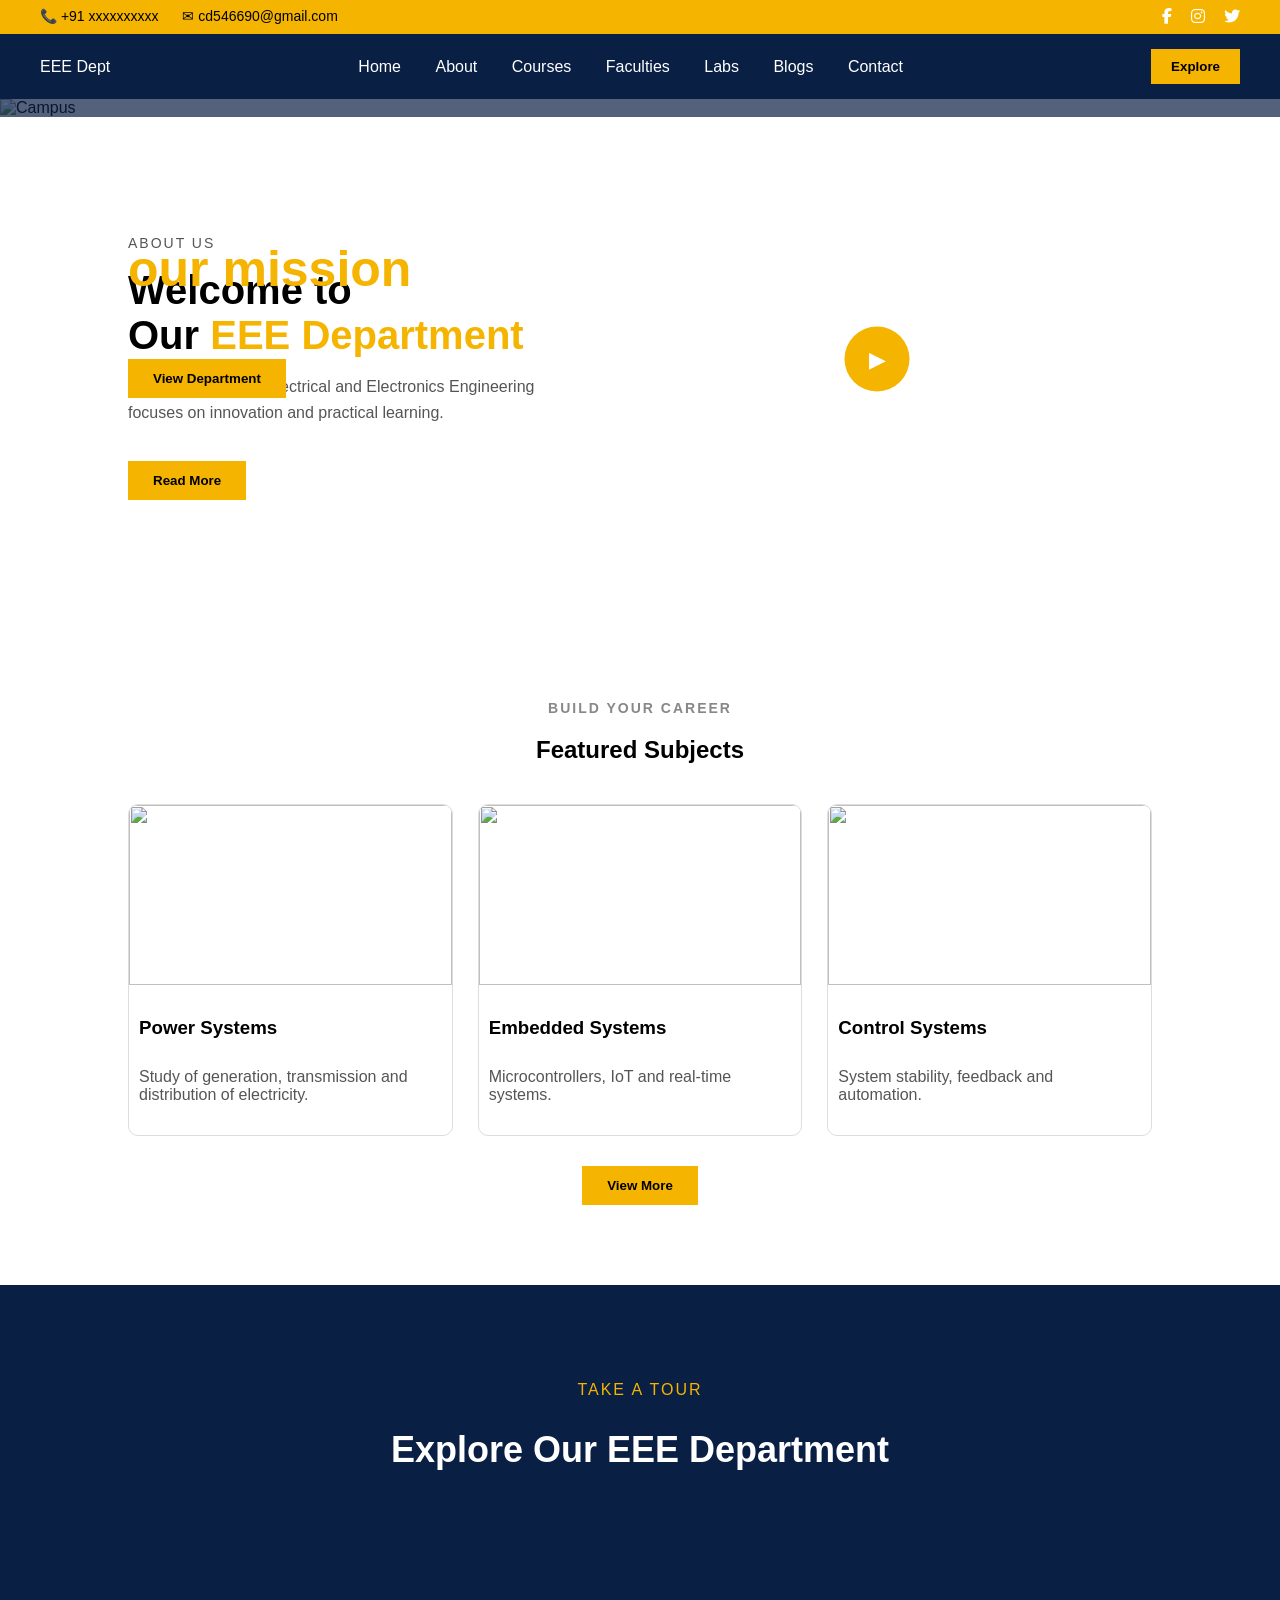
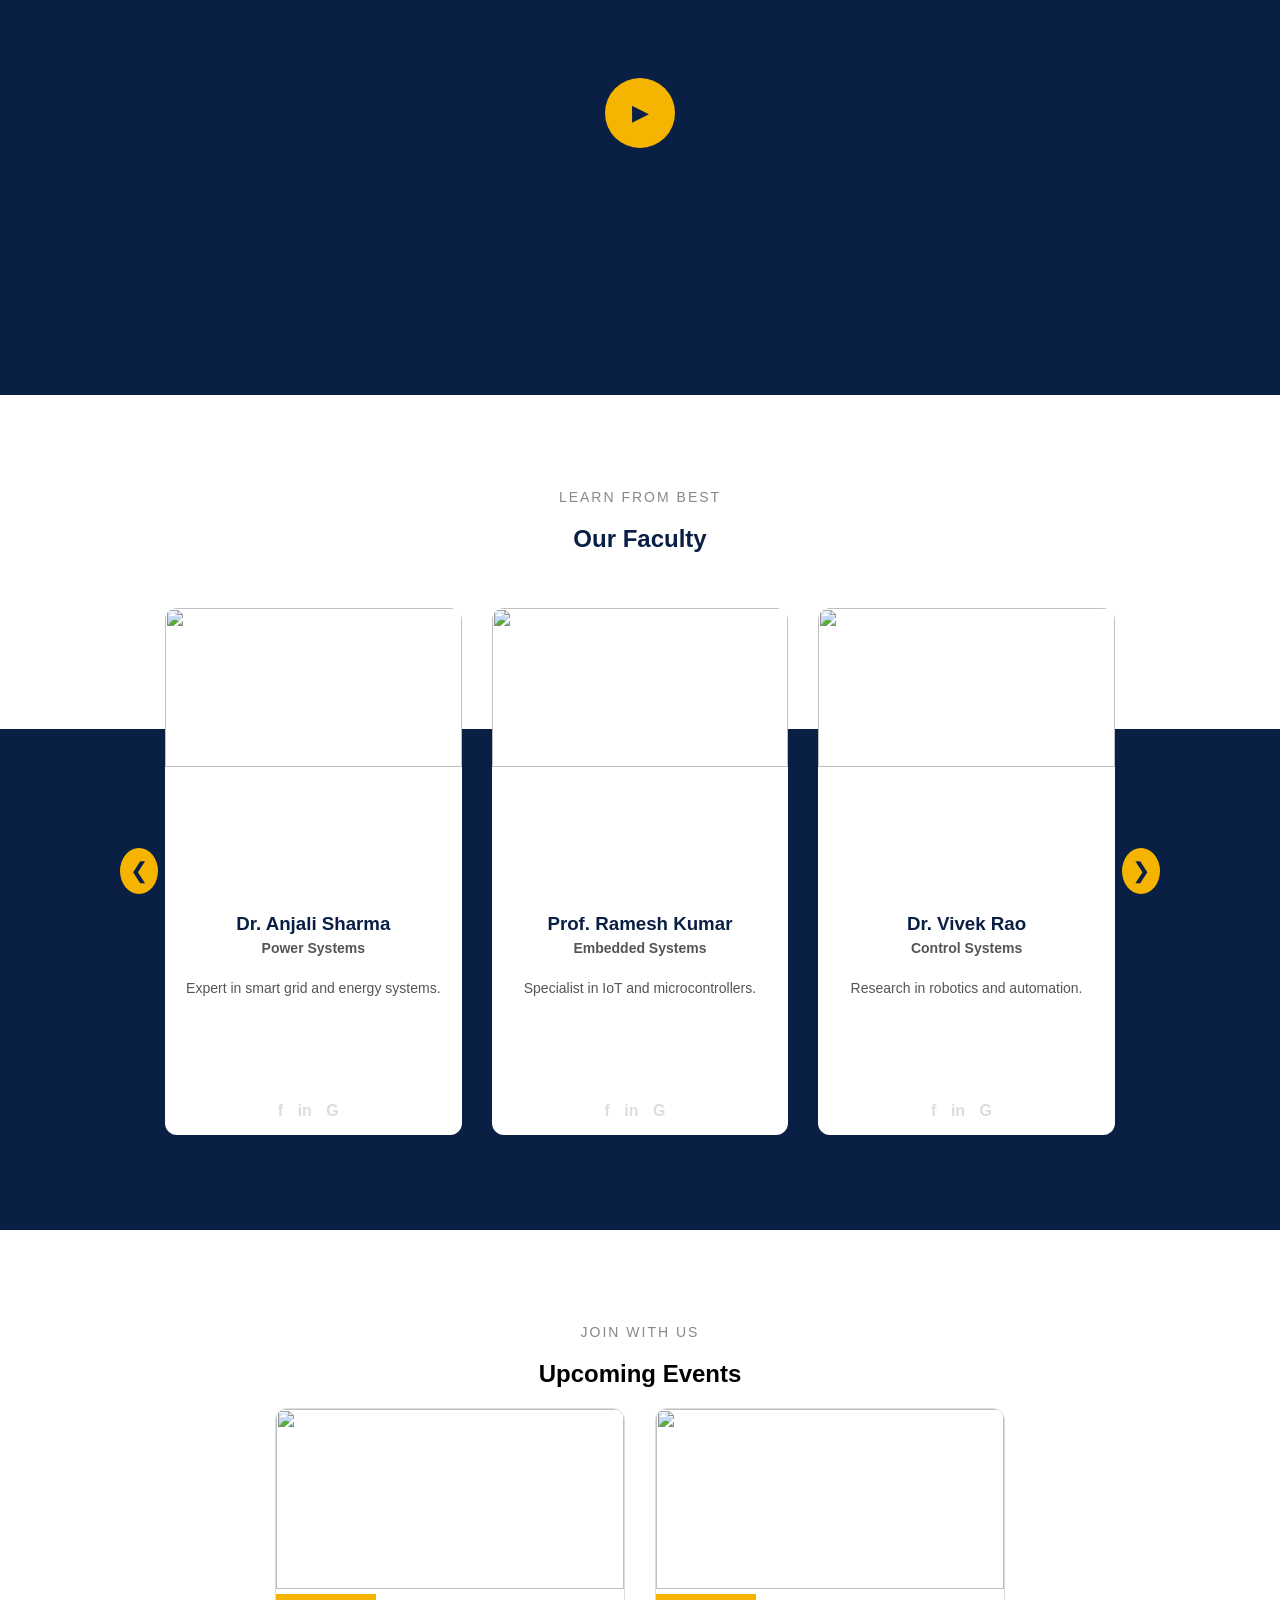
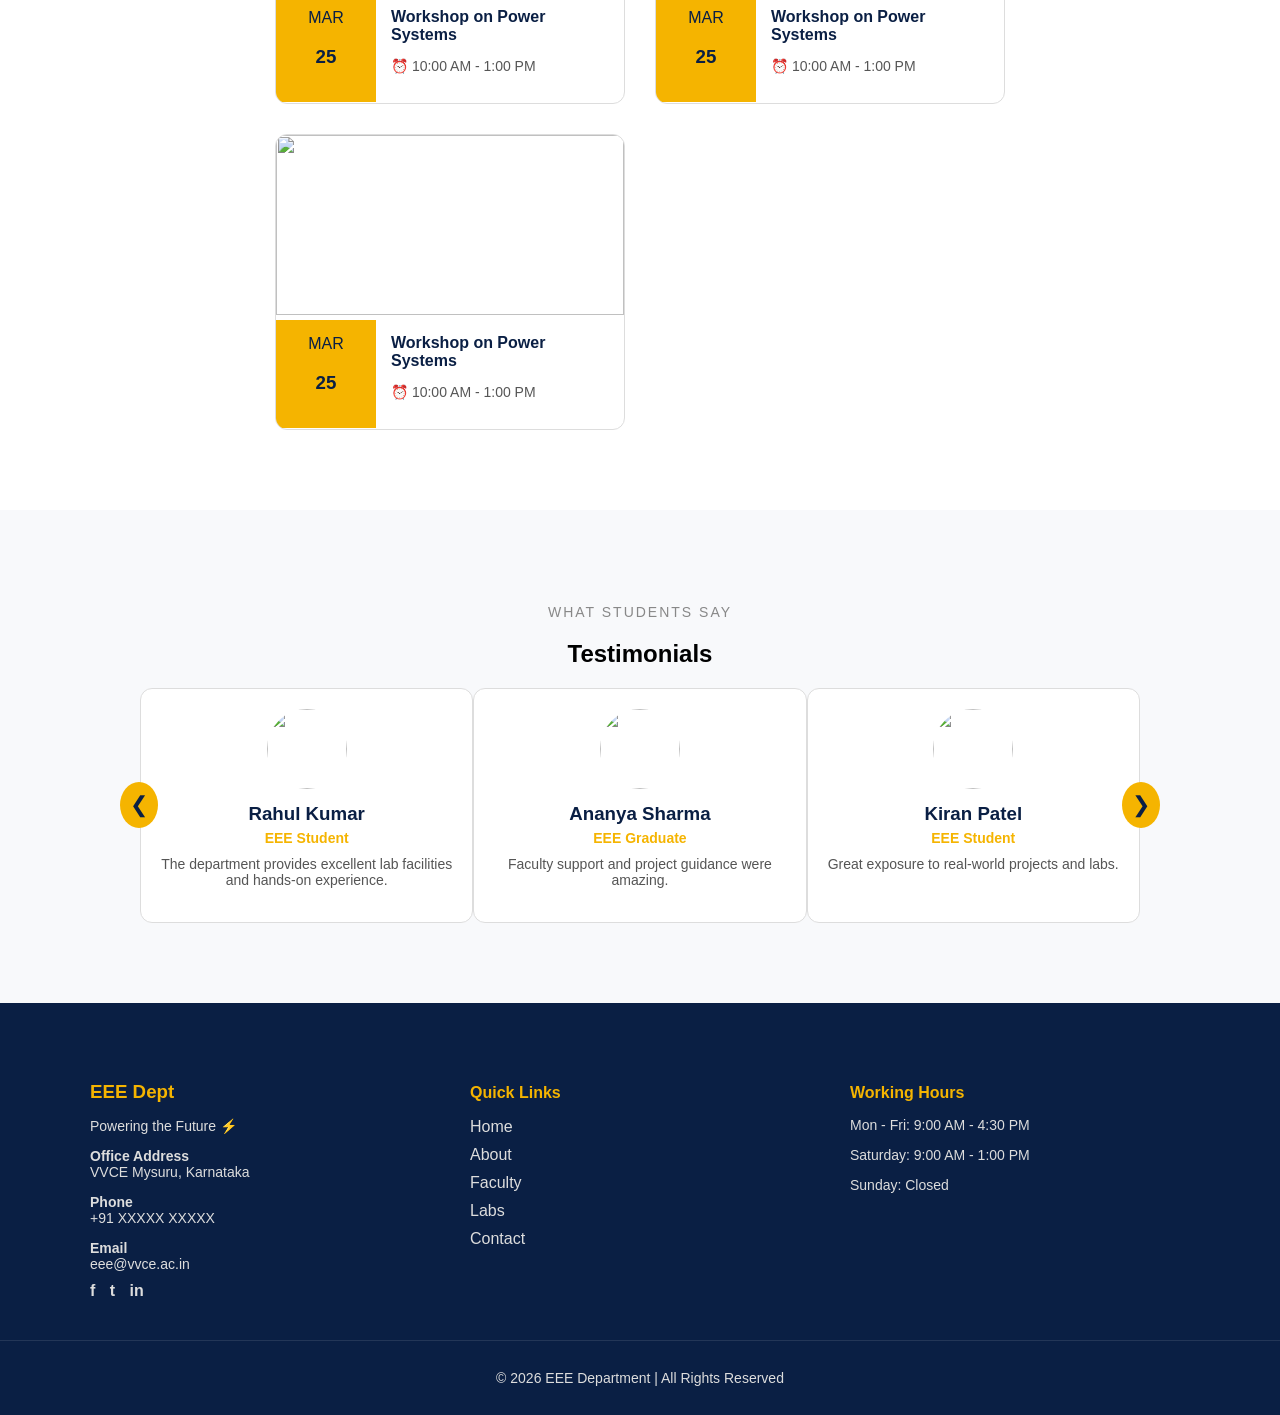
==== index.html @ 9b0e8161 "Add files via upload" ====
<!DOCTYPE html>
<html lang="en">
<head>
    <link rel="stylesheet" href="https://cdnjs.cloudflare.com/ajax/libs/font-awesome/6.5.0/css/all.min.css">
    <meta charset="UTF-8">
    <title>EEE Department</title>
    <link rel="stylesheet" href="style.css">
</head>
<body>
<!-- Top Bar -->
<div class="top-bar">

    <div class="top-left">
        <span>📞 +91 xxxxxxxxxx</span>
        <span>
    ✉ <a href="mailto:cd546690@gmail.com">cd546690@gmail.com</a>
</span>
    </div>

    <div class="top-right">
    <a href="https://facebook.com"><i class="fab fa-facebook-f"></i></a>
    <a href="https://instagram.com"><i class="fab fa-instagram"></i></a>
    <a href="https://X.com"><i class="fab fa-twitter"></i></a>
</div>

</div>
<!-- Navbar -->
<header class="navbar">
    <div class="logo">EEE Dept</div>
<nav>
    <a href="index.html">Home</a>
    <a href="about.html">About</a>
    <a href="courses.html">Courses</a>
    <a href="faculty.html">Faculties</a>
    <a href="labs.html">Labs</a>
    <a href="blogs.html">Blogs</a>
    <a href="contact.html">Contact</a>
</nav>
    <button class="btn">Explore</button>
</header>


<!-- Hero Section -->
<section class="hero">
    <!--<img src="https://images.unsplash.com/photo-1523580494863-6f3031224c94" alt="Campus">-->
    <img src="images/PH.png" alt="Campus">

    <div class="overlay"></div>

    <div class="hero-content">
        <p class="tag">ADMISSION 2026</p>
        <h1>Your bright future is <br><span>our mission</span></h1>
        <button class="cta">View Department</button>
    </div>
</section>

<section class="about-section">

    <!-- LEFT -->
    <div class="about-text">
        <p class="about-tag">ABOUT US</p>

        <h2>
            Welcome to <br>
            Our <span>EEE Department</span>
        </h2>

        <p id="shortText">
            The Department of Electrical and Electronics Engineering focuses on
            innovation and practical learning.
        </p>

        <p id="moreText" style="display: none;">
            We provide hands-on experience in power systems, embedded systems,
            IoT, and automation.
        </p>

        <button class="about-btn" onclick="toggleText()" id="readBtn">
            Read More
        </button>
    </div>

    <!-- RIGHT -->
    <div class="about-video">

    <video id="aboutVideo" width="400">
        <source src="videos/vid.mp4" type="video/mp4">
    </video>

    <div class="play-btn" onclick="playVideo()">▶</div>

</div>

</section>
<section class="courses">

    <h4 class="section-tag">BUILD YOUR CAREER</h4>
    <h2>Featured Subjects</h2>

    <div class="course-container" id="courseContainer">

        <!-- CARD 1 -->
        <div class="course-card">
            <img src="images/PH.png">
            <h3>Power Systems</h3>
            <p>Study of generation, transmission and distribution of electricity.</p>
        </div>

        <!-- CARD 2 -->
        <div class="course-card">
            <img src="images/PH.png">
            <h3>Embedded Systems</h3>
            <p>Microcontrollers, IoT and real-time systems.</p>
        </div>

        <!-- CARD 3 -->
        <div class="course-card">
            <img src="images/PH.png">
            <h3>Control Systems</h3>
            <p>System stability, feedback and automation.</p>
        </div>

        <!-- HIDDEN CARDS -->
        <div class="course-card hidden">
            <img src="images/PH.png">
            <h3>Electrical Machines</h3>
            <p>Motors, transformers and generators.</p>
        </div>

        <div class="course-card hidden">
            <img src="images/PH.png">
            <h3>IoT Applications</h3>
            <p>Smart systems and connected devices.</p>
        </div>

        <div class="course-card hidden">
            <img src="images/PH.png">
            <h3>signal and dsp</h3>
            <p>Smart systems and connected devices.</p>
        </div>
        <div class="course-card hidden">
            <img src="images/PH.png">
            <h3>basic electronics</h3>
            <p>Smart systems and connected devices.</p>
        </div>

    </div>

    <button class="view-btn" onclick="showMore()" id="viewBtn">
        View More
    </button>

</section>
<section class="video-section">

    <p class="video-tag">TAKE A TOUR</p>
    <h2>Explore Our EEE Department</h2>

    <div class="video-container">

        <video id="tourVideo">
            <source src="videos/vid.mp4" type="video/mp4">
        </video>

        <div class="play-btn" onclick="playTourVideo()">▶</div>

    </div>

</section>
<section class="faculty">

    <div class="container">

        <p class="section-tag">LEARN FROM BEST</p>
        <h2>Our Faculty</h2>

        <div class="faculty-slider">

            <!-- LEFT BUTTON -->
            <button class="nav-btn left" onclick="slideLeft()">❮</button>

            <!-- VIEWPORT -->
            <div class="faculty-viewport">

                <!-- TRACK -->
                <div class="faculty-track" id="facultyTrack">

                    <!-- CARD 1 -->
                    <div class="faculty-card">
                        <div>
                            <img src="images/PH.png">
                            <div class="faculty-info">
                                <h3>Dr. Anjali Sharma</h3>
                                <p class="role">Power Systems</p>
                                <p>Expert in smart grid and energy systems.</p>
                                <div class="socials">
                                    <a href="#">f</a>
                                    <a href="#">in</a>
                                    <a href="#">G</a>
                                </div>
                            </div>
                        </div>
                    </div>

                    <!-- CARD 2 -->
                    <div class="faculty-card">
                        <div>
                            <img src="images/PH.png">
                            <div class="faculty-info">
                                <h3>Prof. Ramesh Kumar</h3>
                                <p class="role">Embedded Systems</p>
                                <p>Specialist in IoT and microcontrollers.</p>
                                <div class="socials">
                                    <a href="#">f</a>
                                    <a href="#">in</a>
                                    <a href="#">G</a>
                                </div>
                            </div>
                        </div>
                    </div>

                    <!-- CARD 3 -->
                    <div class="faculty-card">
                        <div>
                            <img src="images/PH.png">
                            <div class="faculty-info">
                                <h3>Dr. Vivek Rao</h3>
                                <p class="role">Control Systems</p>
                                <p>Research in robotics and automation.</p>
                                <div class="socials">
                                    <a href="#">f</a>
                                    <a href="#">in</a>
                                    <a href="#">G</a>
                                </div>
                            </div>
                        </div>
                    </div>

                    <!-- CARD 4 -->
                    <div class="faculty-card">
                        <div>
                            <img src="images/PH.png">
                            <div class="faculty-info">
                                <h3>Dr. Mehta</h3>
                                <p class="role">Electrical Machines</p>
                                <p>Expert in motors and transformers.</p>
                                <div class="socials">
                                    <a href="#">f</a>
                                    <a href="#">in</a>
                                    <a href="#">G</a>
                                </div>
                            </div>
                        </div>
                    </div>

                    <!-- CARD 5 -->
                    <div class="faculty-card">
                        <div>
                            <img src="images/PH.png">
                            <div class="faculty-info">
                                <h3>Prof. Singh</h3>
                                <p class="role">IoT Applications</p>
                                <p>Focus on smart systems and AI integration.</p>
                                <div class="socials">
                                    <a href="#">f</a>
                                    <a href="#">in</a>
                                    <a href="#">G</a>
                                </div>
                            </div>
                        </div>
                    </div>

                </div>
            </div>

            <!-- RIGHT BUTTON -->
            <button class="nav-btn right" onclick="slideRight()">❯</button>

        </div>

    </div>

</section>
<section class="events">

    <div class="container">

        <p class="section-tag">JOIN WITH US</p>
        <h2>Upcoming Events</h2>

        <div class="event-container">

            <!-- EVENT 1 -->
            <div class="event-card"
     data-title="Workshop on Power Systems"
     data-time="10:00 AM - 1:00 PM"
     data-desc="Detailed workshop on power generation and smart grids."
     data-img="images/PH.png"
     onclick="openFromData(this)">

                <img src="images/PH.png">

                <div class="event-content">
                    <div class="event-date">
                        <span>MAR</span>
                        <h3>25</h3>
                    </div>

                    <div class="event-info">
                        <h4>Workshop on Power Systems</h4>
                        <p>⏰ 10:00 AM - 1:00 PM</p>
                    </div>
                </div>

            </div>

            <!-- EVENT 2 -->
            <div class="event-card"
     data-title="Workshop on Power Systems"
     data-time="10:00 AM - 1:00 PM"
     data-desc="Detailed workshop on power generation and smart grids."
     data-img="images/PH.png"
     onclick="openFromData(this)">

                <img src="images/PH.png">

                <div class="event-content">
                    <div class="event-date">
                        <span>MAR</span>
                        <h3>25</h3>
                    </div>

                    <div class="event-info">
                        <h4>Workshop on Power Systems</h4>
                        <p>⏰ 10:00 AM - 1:00 PM</p>
                    </div>
                </div>

            </div>

            <div class="event-card"
     data-title="Workshop on Power Systems"
     data-time="10:00 AM - 1:00 PM"
     data-desc="Detailed workshop on power generation and smart grids."
     data-img="images/PH.png"
     onclick="openFromData(this)">

                <img src="images/PH.png">

                <div class="event-content">
                    <div class="event-date">
                        <span>MAR</span>
                        <h3>25</h3>
                    </div>

                    <div class="event-info">
                        <h4>Workshop on Power Systems</h4>
                        <p>⏰ 10:00 AM - 1:00 PM</p>
                    </div>
                </div>

            </div>

        </div>

    </div>

    <!-- POPUP -->
    <!-- POPUP -->
<div class="event-popup" id="eventPopup">

    <div class="popup-content">

        <span class="close-btn" onclick="closePopup()">✖</span>

        <!-- IMAGE -->
        <img id="popupImage" src="" alt="event">

        <!-- TEXT -->
        <div class="popup-text">
            <h2 id="popupTitle"></h2>
            <p class="popup-time" id="popupTime"></p>
            <p id="popupDesc"></p>
        </div>

    </div>

</div>

</section>
<section class="testimonials">

    <div class="container">

        <p class="section-tag">WHAT STUDENTS SAY</p>
        <h2>Testimonials</h2>

        <div class="testimonial-slider">

            <button class="nav-btn left" onclick="slideTestLeft()">❮</button>

            <div class="testimonial-viewport">
                <div class="testimonial-track" id="testimonialTrack">

                    <!-- CARD 1 -->
                    <div class="testimonial-card">
                        <img src="images/PH.png">
                        <h3>Rahul Kumar</h3>
                        <p class="role">EEE Student</p>
                        <p class="desc">
                            The department provides excellent lab facilities and hands-on experience.
                        </p>
                    </div>

                    <!-- CARD 2 -->
                    <div class="testimonial-card">
                        <img src="images/PH.png">
                        <h3>Ananya Sharma</h3>
                        <p class="role">EEE Graduate</p>
                        <p class="desc">
                            Faculty support and project guidance were amazing.
                        </p>
                    </div>

                    <!-- CARD 3 -->
                    <div class="testimonial-card">
                        <img src="images/PH.png">
                        <h3>Kiran Patel</h3>
                        <p class="role">EEE Student</p>
                        <p class="desc">
                            Great exposure to real-world projects and labs.
                        </p>
                    </div>

                    <!-- EXTRA -->
                    <div class="testimonial-card">
                        <img src="images/PH.png">
                        <h3>Sneha Reddy</h3>
                        <p class="role">EEE Graduate</p>
                        <p class="desc">
                            Amazing experience with supportive faculty.
                        </p>
                    </div>

                </div>
            </div>

            <button class="nav-btn right" onclick="slideTestRight()">❯</button>

        </div>

    </div>

</section>
<footer class="footer">

    <div class="container footer-container">

        <!-- COLUMN 1 -->
        <div class="footer-col">
            <h3 class="logo">EEE Dept</h3>
            <p class="tagline">Powering the Future ⚡</p>

            <p><strong>Office Address</strong><br>
            VVCE Mysuru, Karnataka</p>

            <p><strong>Phone</strong><br>
            +91 XXXXX XXXXX</p>

            <p><strong>Email</strong><br>
            eee@vvce.ac.in</p>

            <div class="socials">
                <a href="#">f</a>
                <a href="#">t</a>
                <a href="#">in</a>
            </div>
        </div>

        <!-- COLUMN 2 -->
        <div class="footer-col">
            <h4>Quick Links</h4>
            <ul>
                <li><a href="index.html">Home</a></li>
                <li><a href="about.html">About</a></li>
                <li><a href="#">Faculty</a></li>
                <li><a href="#">Labs</a></li>
                <li><a href="#">Contact</a></li>
            </ul>
        </div>

        <!-- COLUMN 3 -->
        <div class="footer-col">
            <h4>Working Hours</h4>
            <p>Mon - Fri: 9:00 AM - 4:30 PM</p>
            <p>Saturday: 9:00 AM - 1:00 PM</p>
            <p>Sunday: Closed</p>
        </div>

    </div>

    <!-- BOTTOM -->
    <div class="footer-bottom">
        <p>© 2026 EEE Department | All Rights Reserved</p>
    </div>

</footer>
<script src="script.js"></script>
</body>
</html>
---- style.css ----
body {
    margin: 0;
    font-family: Arial, sans-serif;
}
/* ================= TOP BAR ================= */

.top-bar {
    background: #f5b400;
    color: black;
    display: flex;
    justify-content: space-between;
    padding: 8px 40px;
    font-size: 14px;
}

.top-left span {
    margin-right: 20px;
}

.top-right a {
    margin-left: 15px;
    color: white;
    text-decoration: none;
    font-size: 16px;
    transition: 0.3s;
}

.top-right a:hover {
    color: #f5b400;
}
.top-left a {
    color: black;
    text-decoration: none;
    pointer-events: auto;
    cursor: pointer;
}

.top-left a:hover {
    color: #f5b400;
}

/* Navbar */
.navbar {
    display: flex;
    justify-content: space-between;
    align-items: center;
    background: #0a1f44;
    padding: 15px 40px;
    color: white;
}

.navbar nav a {
    margin: 0 15px;
    text-decoration: none;
    color: white;
}

.btn {
    background: #f5b400;
    border: none;
    padding: 10px 20px;
    color: black;
    font-weight: bold;
    cursor: pointer;
}

/* Hero */
.hero {
    position: relative;
}

.hero img {
    width: 100%;
    height: 600px;
    object-fit: cover;
}

/* Dark overlay */
.overlay {
    position: absolute;
    top: 0;
    left: 0;
    right: 0;
    bottom: 0;
    background: rgba(10, 31, 68, 0.7);
}

/* Hero content */
.hero-content {
    position: absolute;
    top: 40%;
    left: 10%;
    color: white;
}

.hero-content h1 {
    font-size: 50px;
}

.hero-content span {
    color: #f5b400;
}

.tag {
    letter-spacing: 2px;
    margin-bottom: 10px;
}

.cta {
    margin-top: 20px;
    padding: 12px 25px;
    background: #f5b400;
    border: none;
    font-weight: bold;
    cursor: pointer;
}
/* ================= ABOUT SECTION ================= */

.about-section {
    display: flex;
    align-items: center;
    justify-content: space-between;
    padding: 80px 10%;
    gap: 50px;
}

/* Text */
.about-text {
    max-width: 500px;
}

.about-tag {
    letter-spacing: 2px;
    font-size: 14px;
    color: #888;
}

.about-text h2 {
    font-size: 40px;
    margin: 10px 0;
}

.about-text span {
    color: #f5b400;
}

.about-text p {
    color: #555;
    line-height: 1.6;
}

.about-btn {
    margin-top: 20px;
    padding: 12px 25px;
    background: #f5b400;
    border: none;
    font-weight: bold;
    cursor: pointer;
}

/* ================= VIDEO ================= */

.about-video {
    position: relative;
}

.about-video {
    width: 100%;
    max-width: 550px;
}

.about-video video {
    width: 100%;
    height: 320px;
    object-fit: cover;
    border-radius: 10px;
}

/* Play Button */
.play-btn {
    position: absolute;
    top: 50%;
    left: 50%;
    transform: translate(-50%, -50%);
    
    background: #f5b400;
    color: white;
    font-size: 22px;

    width: 65px;
    height: 65px;

    display: flex;
    align-items: center;
    justify-content: center;

    border-radius: 50%;
    cursor: pointer;
}

/* ================= READ MORE ANIMATION ================= */

#moreText {
    transition: all 0.3s ease;
}
/* ================= COURSES ================= */

.courses {
    padding: 80px 10%;
    text-align: center;
}

.section-tag {
    letter-spacing: 2px;
    color: #888;
}

.course-container {
    display: grid;
    grid-template-columns: repeat(3, 1fr);
    gap: 25px;
    margin-top: 40px;
}

/* Card */
.course-card {
    border: 1px solid #ddd;
    border-radius: 10px;
    overflow: hidden;
    text-align: left;
    transition: 0.3s;
}

.course-card img {
    width: 100%;
    height: 180px;
    object-fit: cover;
}

.course-card h3 {
    padding: 10px;
}

.course-card p {
    padding: 0 10px 15px;
    color: #555;
}

/* Hover effect */
.course-card:hover {
    transform: translateY(-5px);
}

/* Hidden cards */
.hidden {
    display: none;
}

/* Button */
.view-btn {
    margin-top: 30px;
    padding: 12px 25px;
    background: #f5b400;
    border: none;
    font-weight: bold;
    cursor: pointer;
}
/* ================= VIDEO TOUR SECTION ================= */

.video-section {
    background: #0a1f44;
    color: white;
    text-align: center;
    padding: 80px 10%;
}

/* Small tag */
.video-tag {
    letter-spacing: 2px;
    color: #f5b400;
    margin-bottom: 10px;
}

/* Title */
.video-section h2 {
    font-size: 36px;
    margin-bottom: 40px;
}

/* Video box */
.video-container {
    position: relative;
    max-width: 800px;
    margin: auto;
}

.video-container video {
    width: 100%;
    height: 400px;
    object-fit: cover;
    border-radius: 12px;
}

/* Play button */
.video-container .play-btn {
    position: absolute;
    top: 50%;
    left: 50%;
    transform: translate(-50%, -50%);
    
    background: #f5b400;
    color: #0a1f44;

    width: 70px;
    height: 70px;

    display: flex;
    align-items: center;
    justify-content: center;

    border-radius: 50%;
    font-size: 22px;
    cursor: pointer;
}
/* ================= FACULTY SECTION ================= */

.faculty {
    padding: 80px 0;
    text-align: center;

    background: linear-gradient(
        to bottom,
        #ffffff 40%,
        #0a1f44 40%
        
    );
}

.faculty h2 {
    margin-bottom: 40px;
    color: #0a1f44;
}

.section-tag {
    color: #888;
    letter-spacing: 2px;
    font-size: 14px;
}

/* ================= SLIDER ================= */

.faculty-slider {
    position: relative;
    width: 100%;
}

/* Viewport */
.faculty-viewport {
    overflow: hidden;
}

/* Track */
.faculty-track {
    display: flex;
    align-items: stretch;
    transition: transform 0.5s ease;
}

/* ================= CARD ================= */

.faculty-card {
    min-width: 33.33%;
    padding: 15px;
    box-sizing: border-box;
}

/* Inner card box */
.faculty-card > div {
    background: white;
    border-radius: 12px;
    overflow: hidden;
    display: flex;
    flex-direction: column;

    aspect-ratio: 9 / 16;   /* 🔥 MAIN FIX */
}

/* Image */
.faculty-card img {
    width: 100%;
    height: 55%;   /* top portion */
    object-fit: cover;
}

/* Info */
.faculty-info {
    padding: 15px;
    display: flex;
    flex-direction: column;
    justify-content: space-between;
    flex-grow: 1;
}

.faculty-info h3 {
    margin: 0;
    color: #0a1f44;
}

.role {
    color: #f5b400;
    font-weight: bold;
    margin: 5px 0 10px;
}

.faculty-info p {
    color: #555;
    font-size: 14px;
}

/* ================= SOCIAL ICONS ================= */

.socials {
    margin-top: auto;
}

.socials a {
    margin-right: 10px;
    text-decoration: none;
    color: #0a1f44;
    font-weight: bold;
    transition: 0.3s;
}

.socials a:hover {
    color: #f5b400;
}

/* ================= HOVER EFFECT ================= */

.faculty-card:hover > div {
    transform: translateY(-6px);
    box-shadow: 0 10px 25px rgba(0,0,0,0.1);
}

/* ================= NAV BUTTONS ================= */

.nav-btn {
    position: absolute;
    top: 50%;
    transform: translateY(-50%);
    
    background: #f5b400;
    color: #0a1f44;

    border: none;
    font-size: 22px;
    padding: 12px 16px;
    cursor: pointer;
    border-radius: 50%;

    z-index: 10;
    transition: 0.3s;
}

.nav-btn:hover {
    background: #ffd24d;
}

/* Left button */
.left {
    left: -25px;
}

/* Right button */
.right {
    right: -25px;
}
.faculty-slider {
    max-width: 1000px;   /* 🔥 controls total width */
    margin: auto;        /* centers it */
    position: relative;
}
.faculty-viewport {
    overflow: hidden;
    padding: 0 10px;
}
/* ================= EVENTS ================= */

.events {
    padding: 80px 0;
    background: #ffffff;
    text-align: center;
}

/* Grid centered */
.event-container {
    display: grid;
    grid-template-columns: repeat(2, 350px);
    justify-content: center;
    gap: 30px;
}

/* Card */
.event-card {
    background: white;
    border: 1px solid #ddd;
    border-radius: 12px;
    overflow: hidden;
    cursor: pointer;
    transition: 0.3s;
}

/* Image */
.event-card img {
    width: 100%;
    height: 180px;
    object-fit: cover;
}

/* Content layout */
.event-content {
    display: flex;
    align-items: center;
}

/* Date */
.event-date {
    background: #f5b400;
    color: #0a1f44;
    padding: 15px;
    text-align: center;
    min-width: 70px;
}

/* Info */
.event-info {
    padding: 15px;
    text-align: left;
}

.event-info h4 {
    margin: 0;
    color: #0a1f44;
}

.event-info p {
    color: #555;
    font-size: 14px;
}

/* Hover */
.event-card:hover {
    transform: translateY(-6px);
    box-shadow: 0 10px 20px rgba(0,0,0,0.1);
}
/* ================= POPUP ================= */

.event-popup {
    position: fixed;
    top: 0;
    left: 0;
    width: 100%;
    height: 100%;

    background: rgba(10, 31, 68, 0.8);

    display: none;
    align-items: center;
    justify-content: center;

    z-index: 1000;
}

/* Popup card */
.popup-content {
    background: white;
    border-radius: 12px;
    overflow: hidden;

    width: 500px;
    max-width: 90%;

    box-shadow: 0 20px 40px rgba(0,0,0,0.3);
    position: relative;

    text-align: center;
}

/* Image */
.popup-content img {
    width: 100%;
    height: 220px;
    object-fit: cover;
}

/* Text */
.popup-text {
    padding: 20px;
}

.popup-text h2 {
    color: #0a1f44;
    margin-bottom: 10px;
}

.popup-time {
    color: #f5b400;
    font-weight: bold;
    margin-bottom: 10px;
}

.popup-text p {
    color: #555;
    font-size: 14px;
}

/* Close button */
.close-btn {
    position: absolute;
    top: 10px;
    right: 15px;
    font-size: 18px;
    cursor: pointer;
}
/* ================= TESTIMONIALS ================= */

/* ================= TESTIMONIALS ================= */

.testimonials {
    padding: 80px 0;
    background: #f8f9fb;
    text-align: center;
}

/* Slider */
.testimonial-slider {
    position: relative;
    max-width: 1000px;
    margin: auto;
}

.testimonial-viewport {
    overflow: hidden;
}

.testimonial-track {
    display: flex;
    transition: transform 0.5s ease;
}

/* Card */
.testimonial-card {
    min-width: 33.33%;
    padding: 20px;
    box-sizing: border-box;
    text-align: center;

    background: white;
    border-radius: 12px;
    border: 1px solid #ddd;
    transition: 0.3s;
}

.testimonial-card img {
    width: 80px;
    height: 80px;
    border-radius: 50%;
}

.testimonial-card h3 {
    margin: 10px 0 5px;
    color: #0a1f44;
}

.role {
    color: #f5b400;
    font-size: 14px;
}

.desc {
    margin-top: 10px;
    color: #555;
    font-size: 14px;
}

/* Hover */
.testimonial-card:hover {
    transform: translateY(-5px);
    box-shadow: 0 10px 20px rgba(0,0,0,0.1);
}

/* Buttons */
.nav-btn {
    position: absolute;
    top: 50%;
    transform: translateY(-50%);
    background: #f5b400;
    border: none;
    padding: 10px;
    cursor: pointer;
}

.left { left: -20px; }
.right { right: -20px; }

/* ================= FOOTER ================= */

.footer {
    background: #0a1f44;
    color: #ddd;
    padding-top: 60px;
}

/* Layout */
.footer-container {
    display: grid;
    grid-template-columns: repeat(3, 1fr);
    gap: 40px;
    max-width: 1100px;
    margin: auto;
    padding-bottom: 40px;
}

/* Headings */
.footer-col h3,
.footer-col h4 {
    color: #f5b400;
    margin-bottom: 15px;
}

/* Text */
.footer-col p {
    font-size: 14px;
    margin-bottom: 10px;
}

/* Links */
.footer-col ul {
    list-style: none;
    padding: 0;
}

.footer-col ul li {
    margin-bottom: 10px;
}

.footer-col ul li a {
    text-decoration: none;
    color: #ddd;
    transition: 0.3s;
}

.footer-col ul li a:hover {
    color: #f5b400;
}

/* Social */
.socials a {
    margin-right: 10px;
    text-decoration: none;
    color: #ddd;
    font-weight: bold;
}

.socials a:hover {
    color: #f5b400;
}

/* Bottom */
.footer-bottom {
    border-top: 1px solid rgba(255,255,255,0.1);
    text-align: center;
    padding: 15px 0;
    font-size: 14px;
}
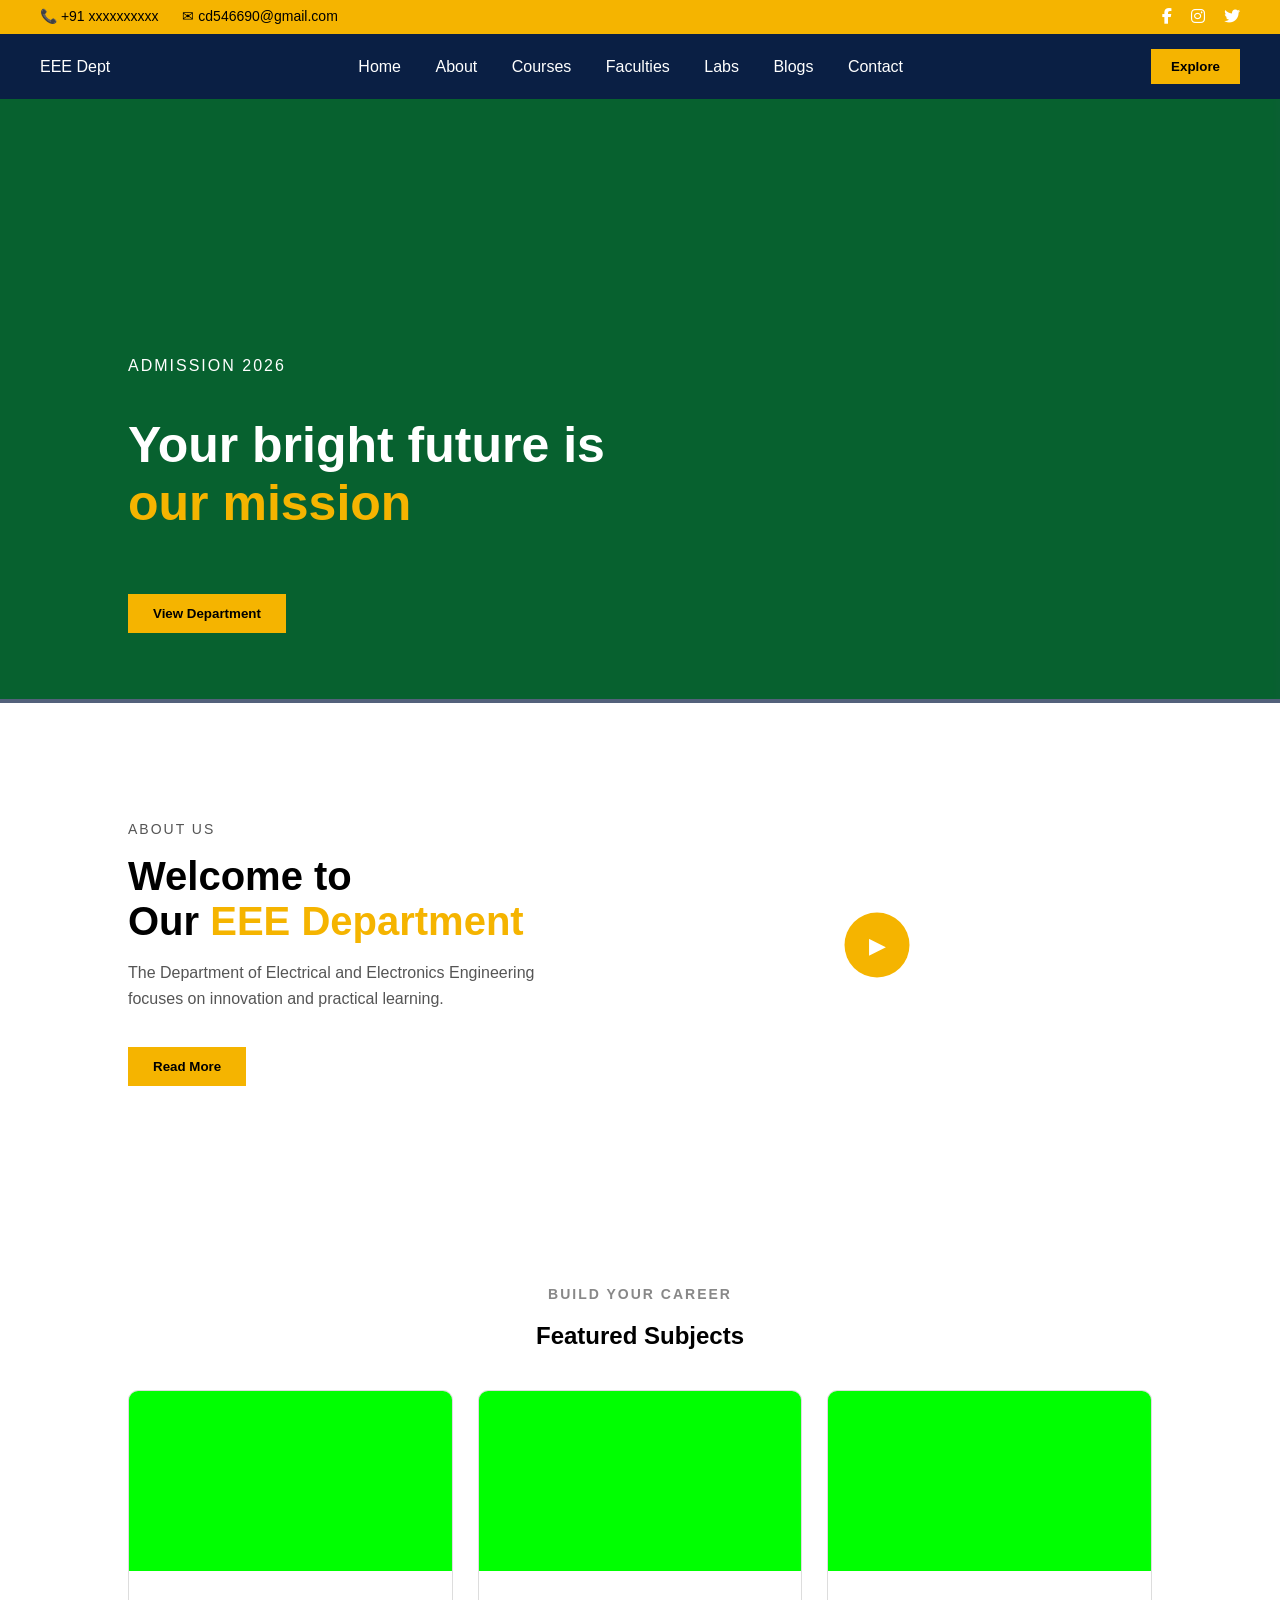
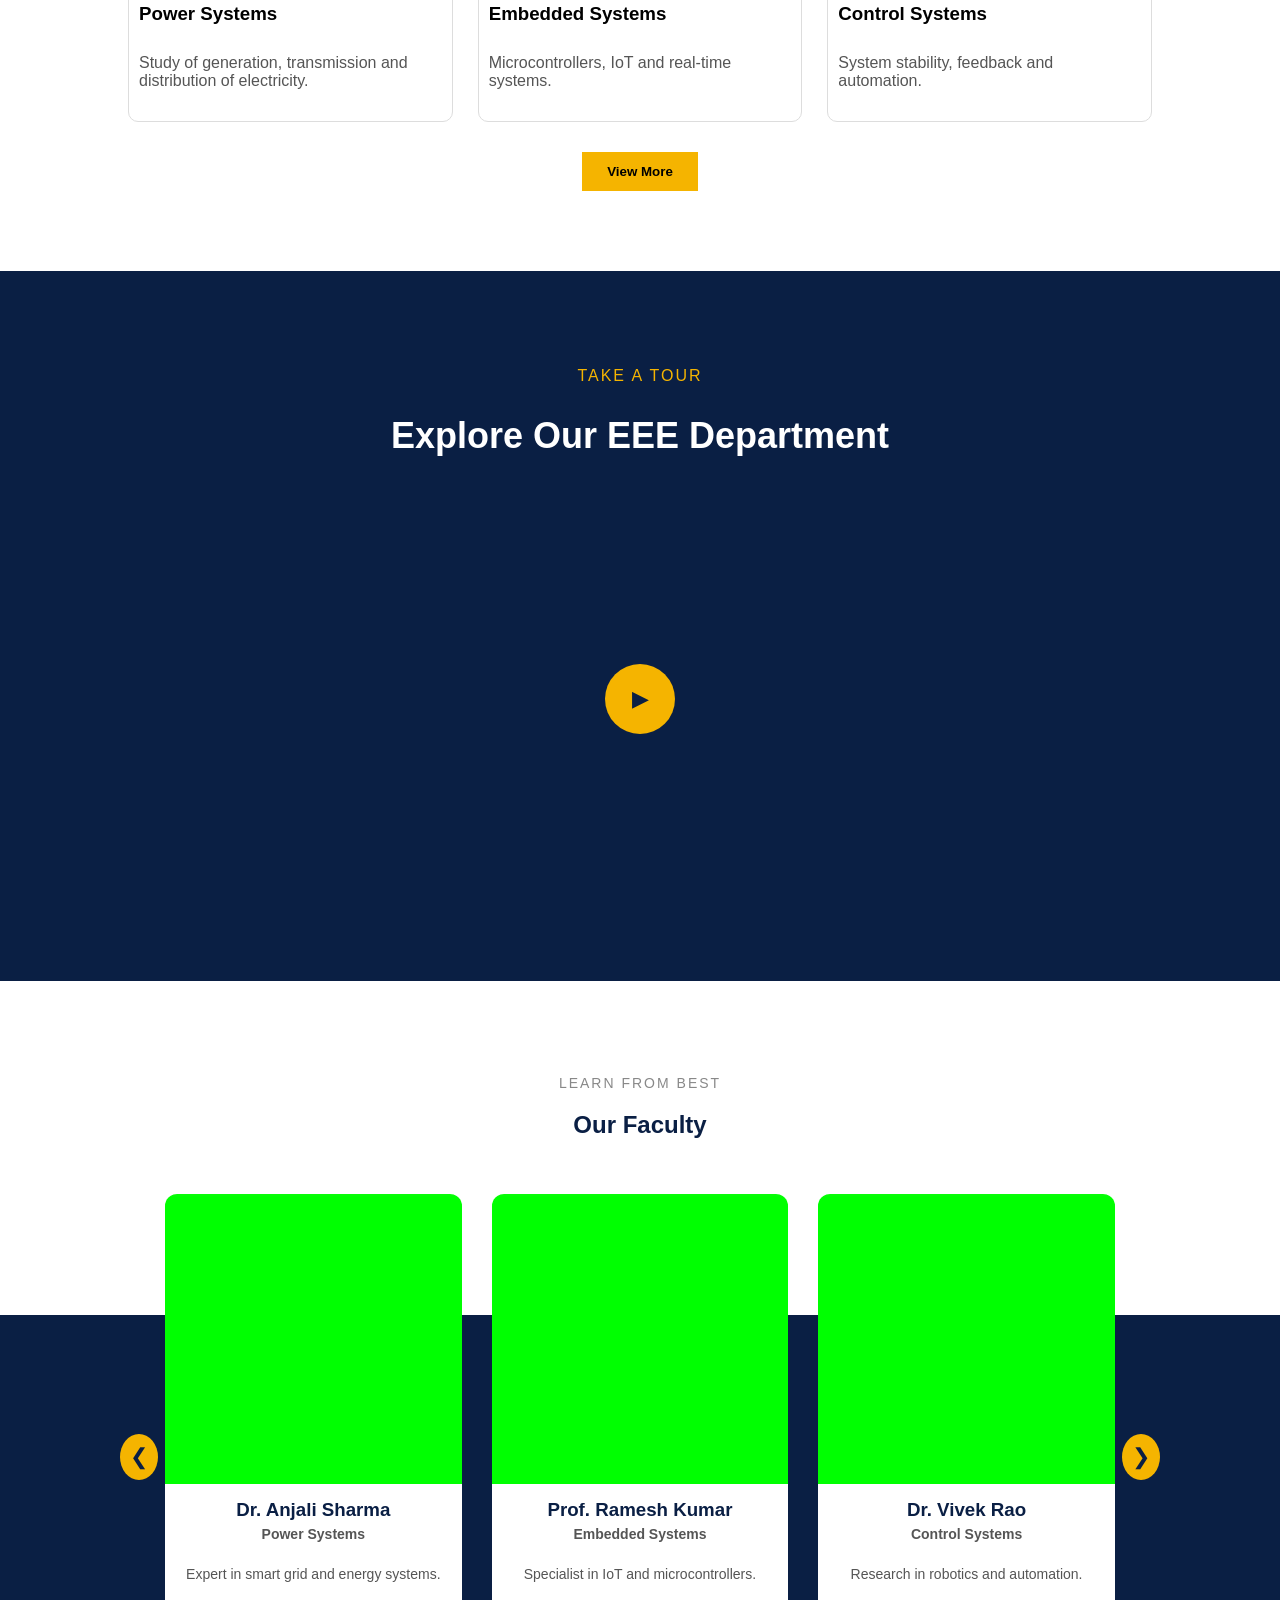
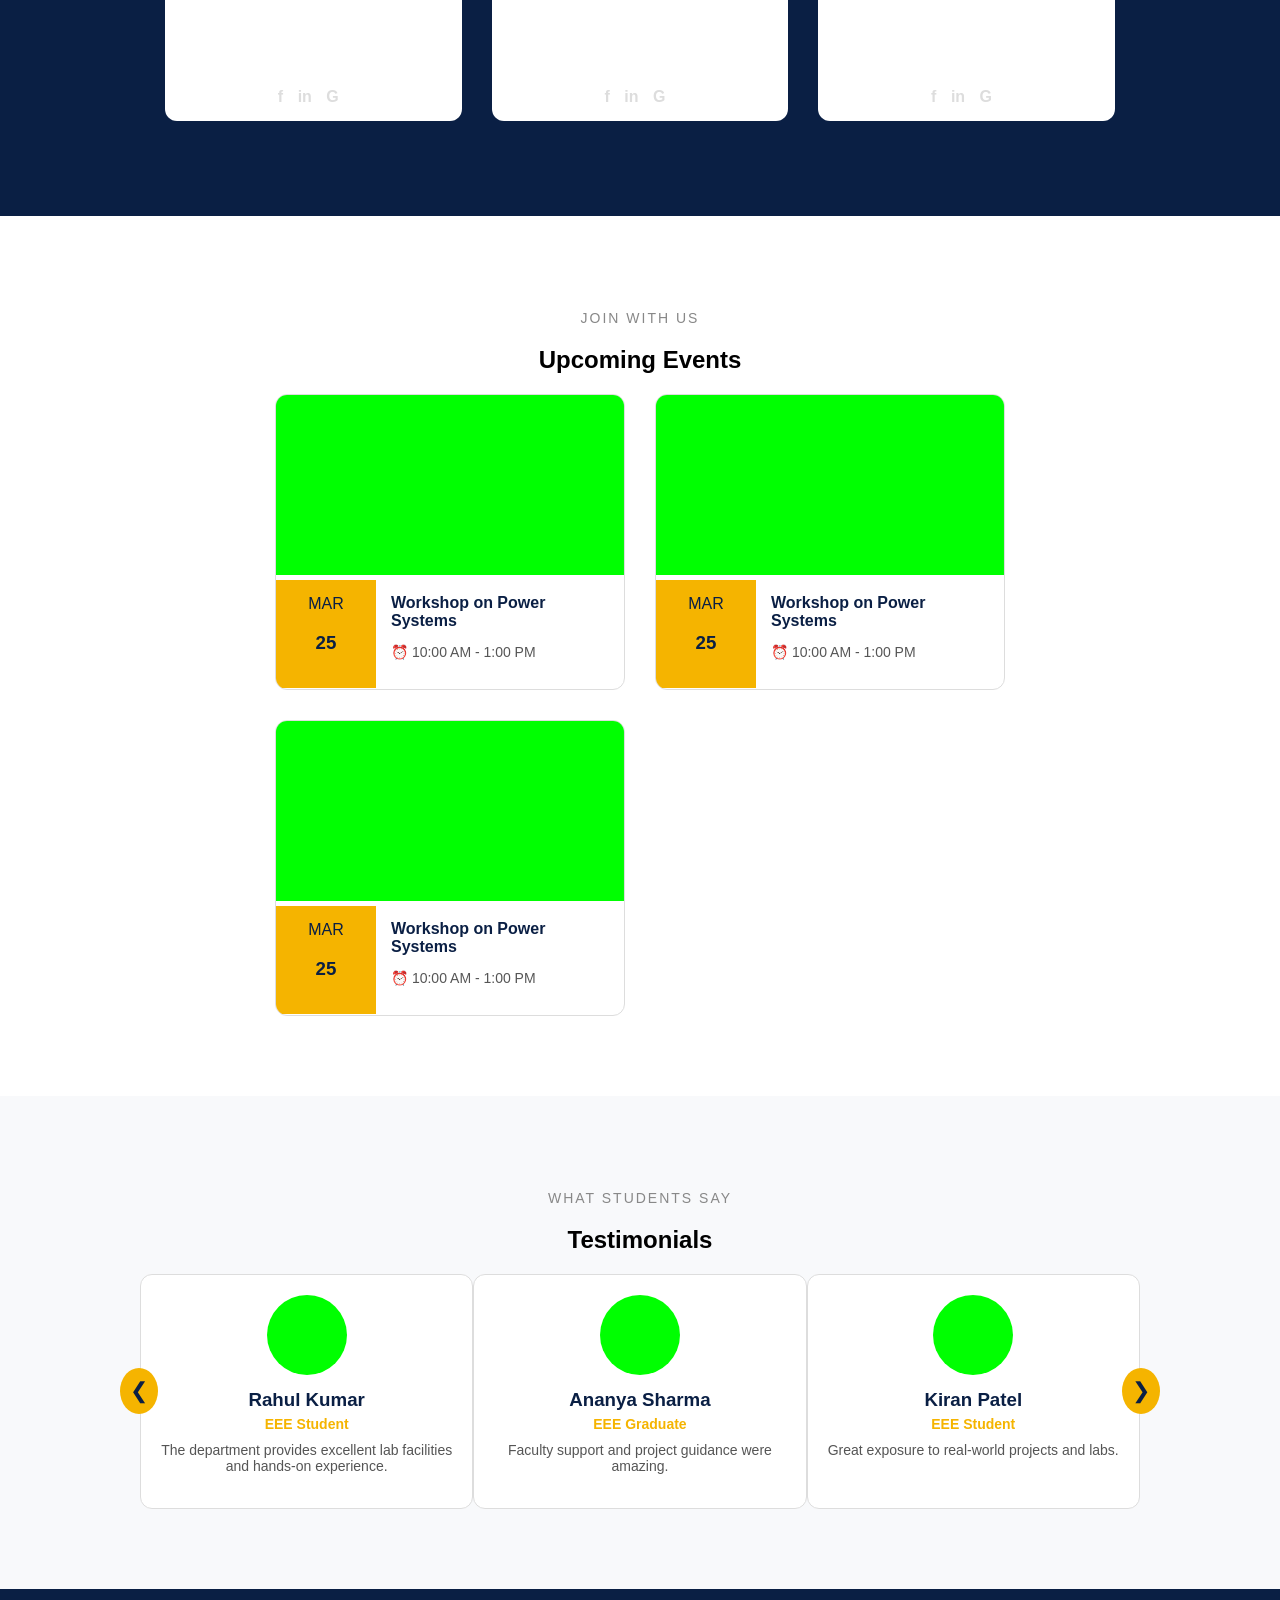
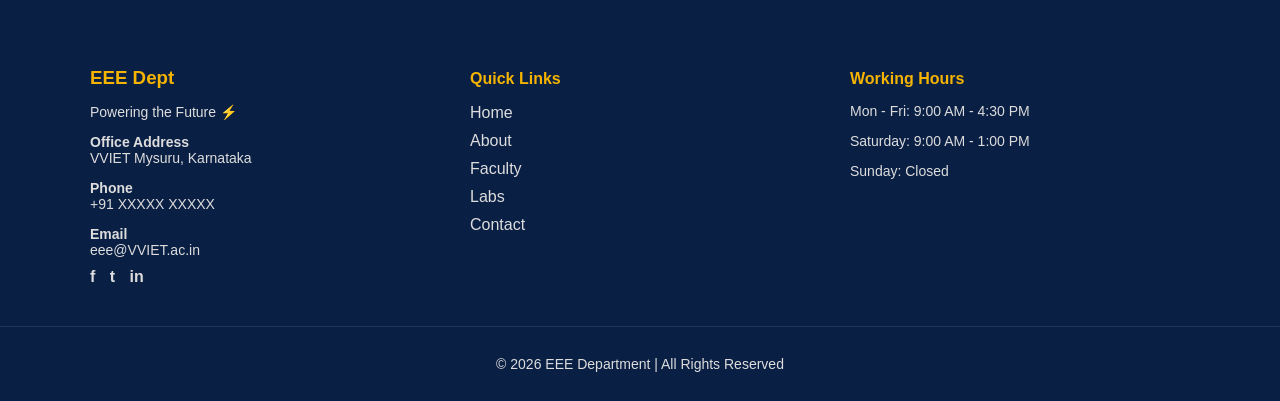
==== commit a4b900d6: "Add files via upload" ====
--- a/index.html
+++ b/index.html
@@ -462,13 +462,13 @@
             <p class="tagline">Powering the Future ⚡</p>
 
             <p><strong>Office Address</strong><br>
-            VVCE Mysuru, Karnataka</p>
+            VVIET Mysuru, Karnataka</p>
 
             <p><strong>Phone</strong><br>
             +91 XXXXX XXXXX</p>
 
             <p><strong>Email</strong><br>
-            eee@vvce.ac.in</p>
+            eee@VVIET.ac.in</p>
 
             <div class="socials">
                 <a href="#">f</a>
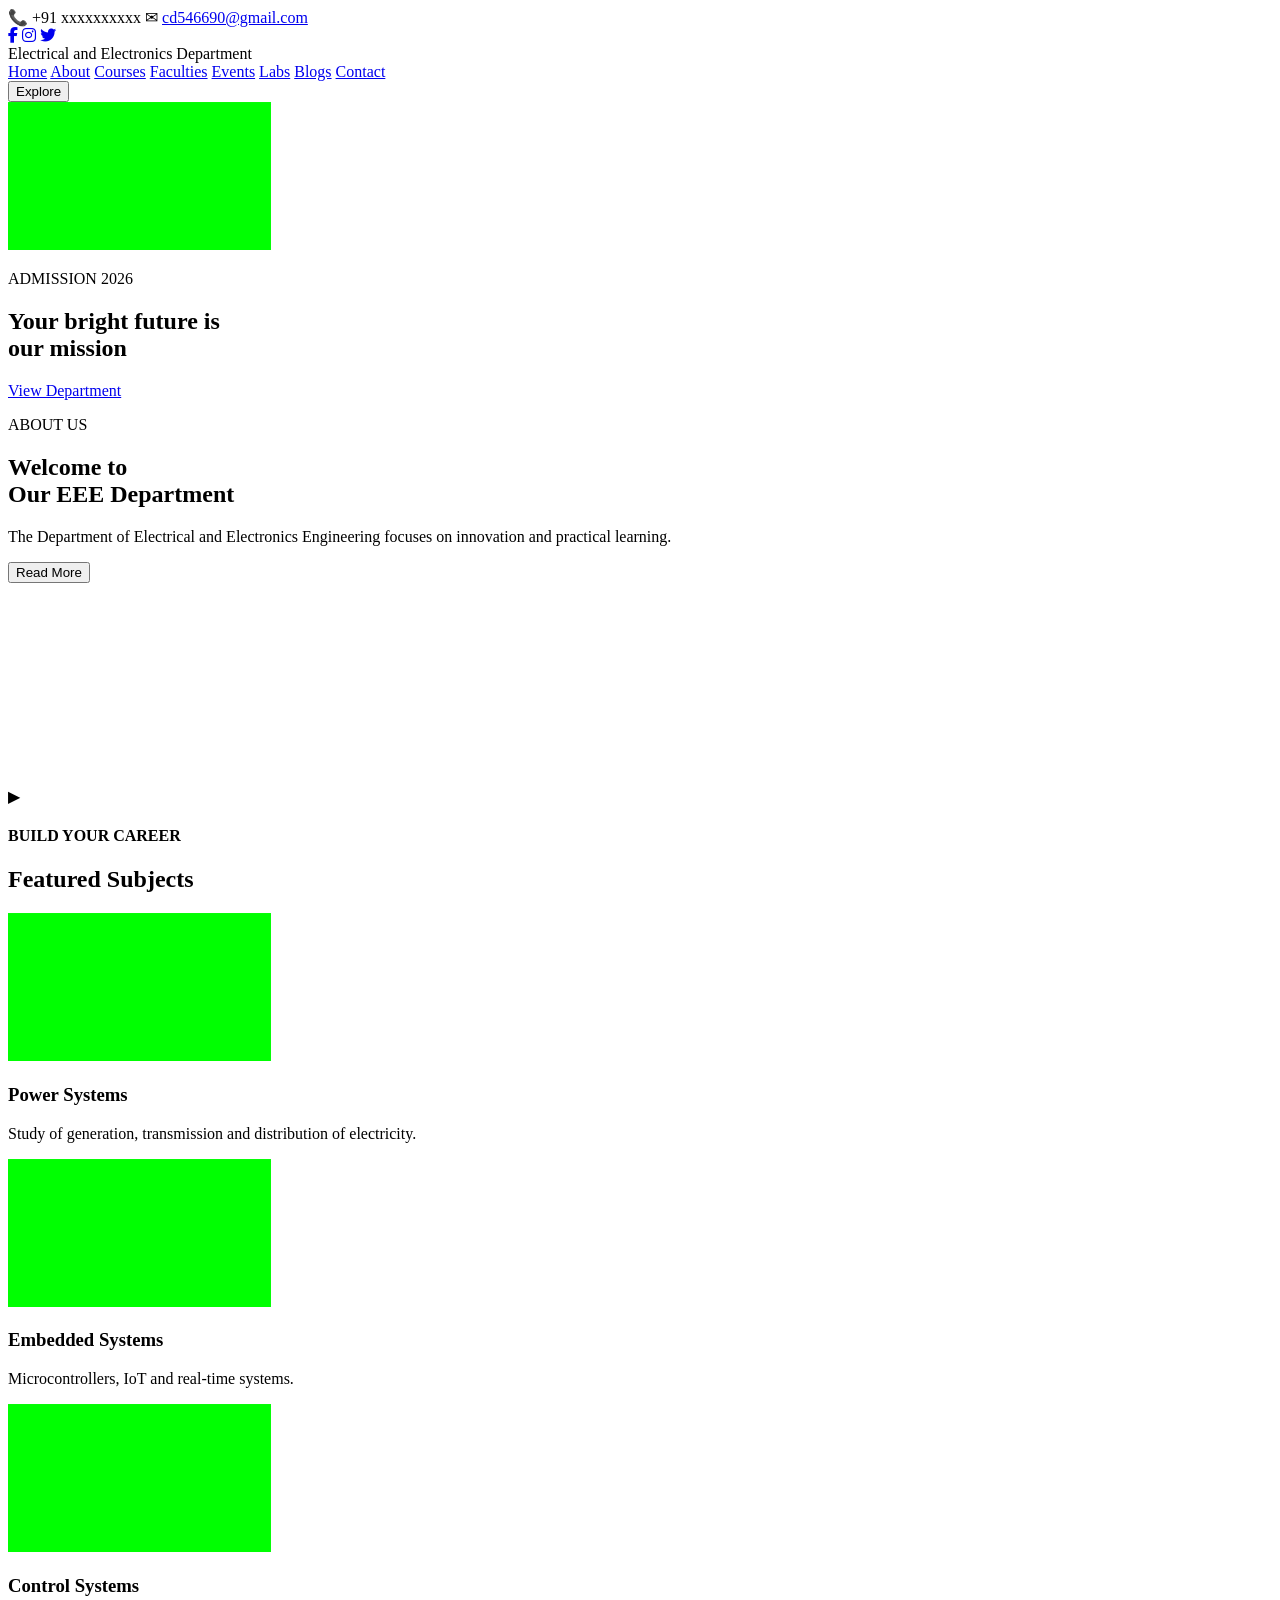
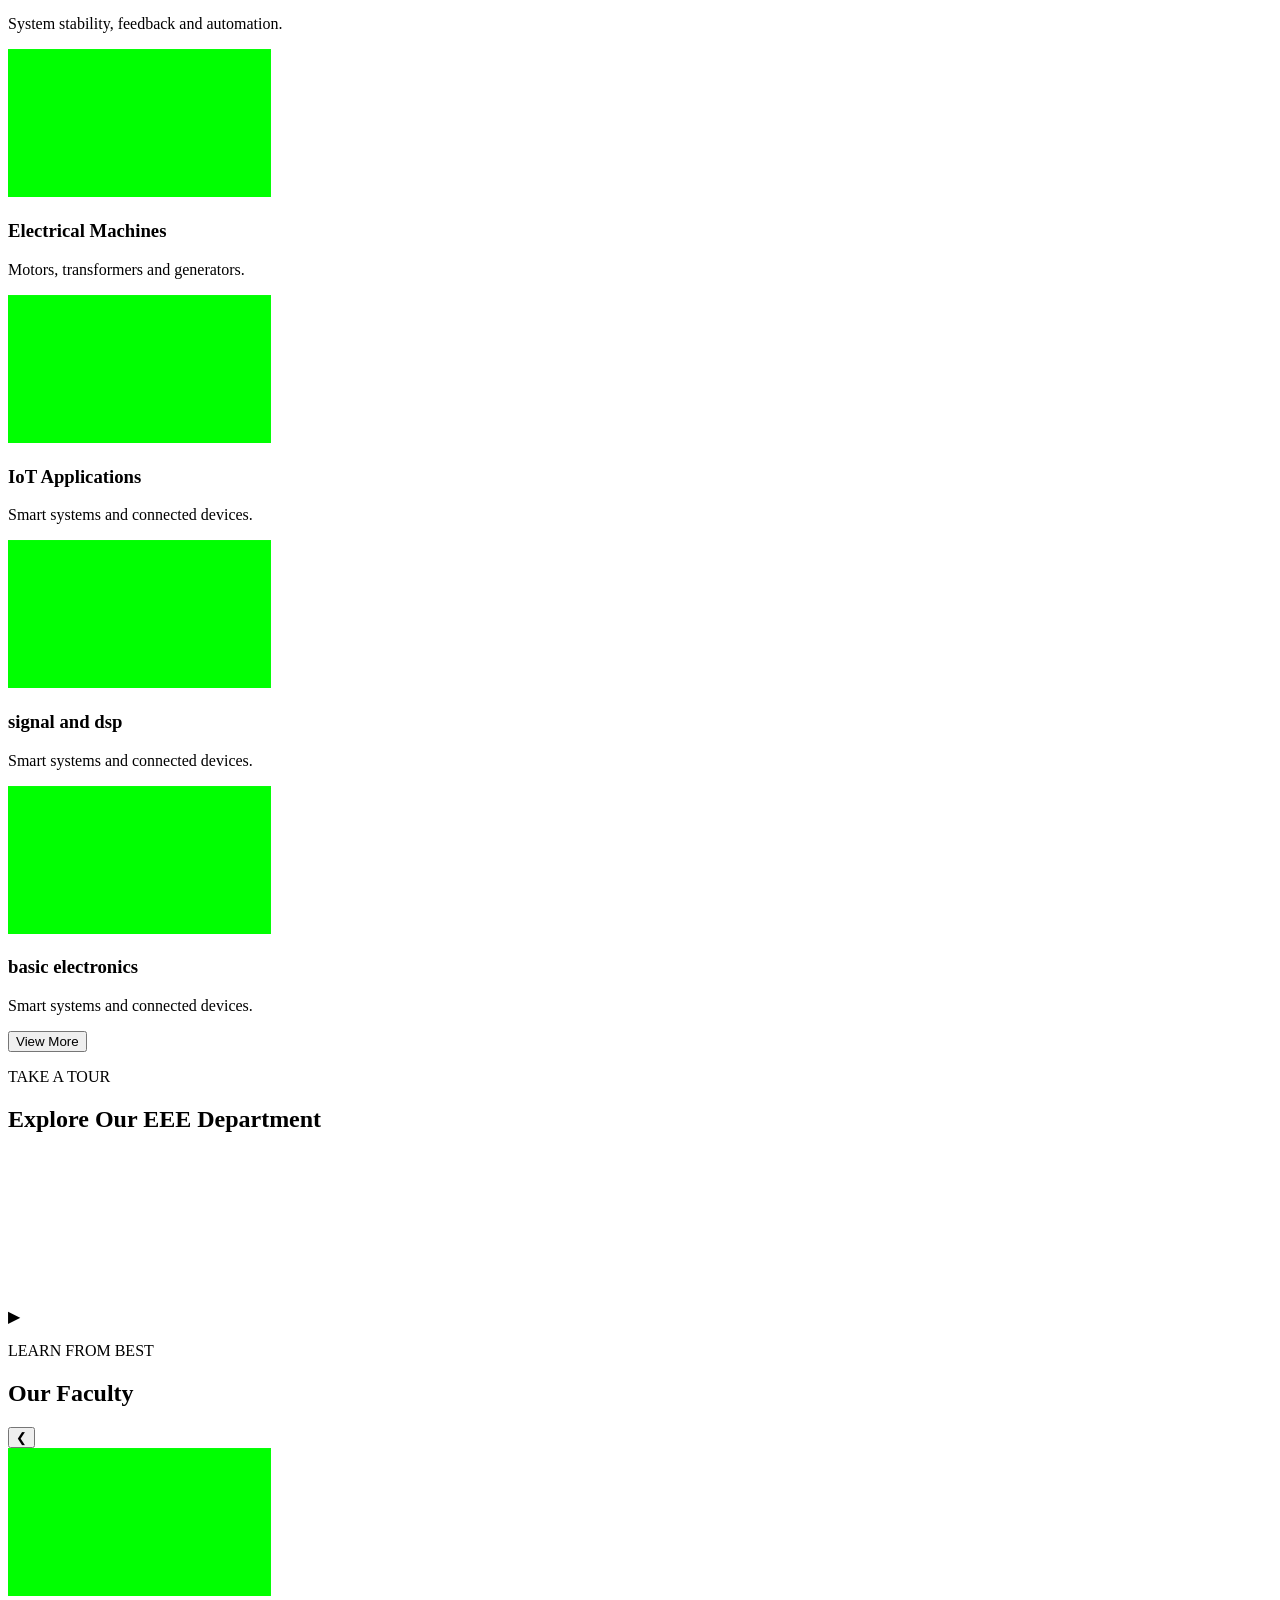
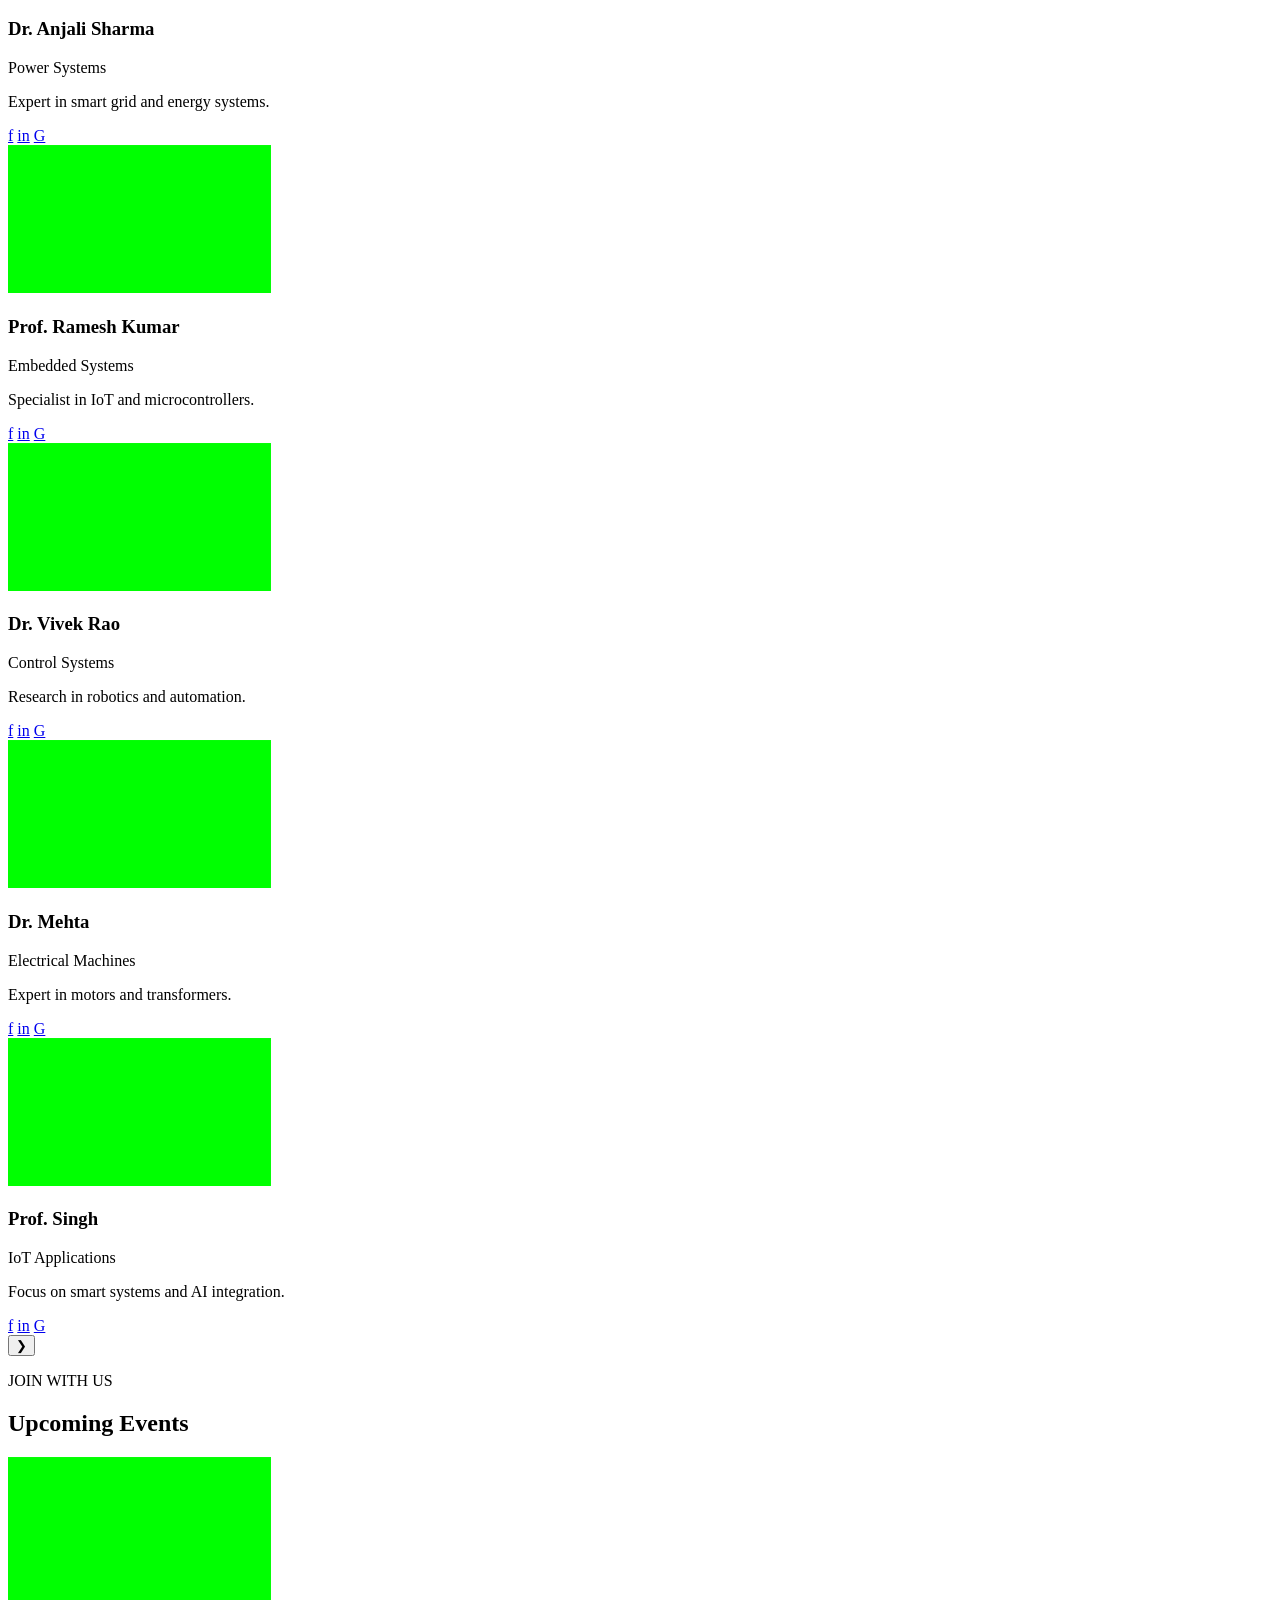
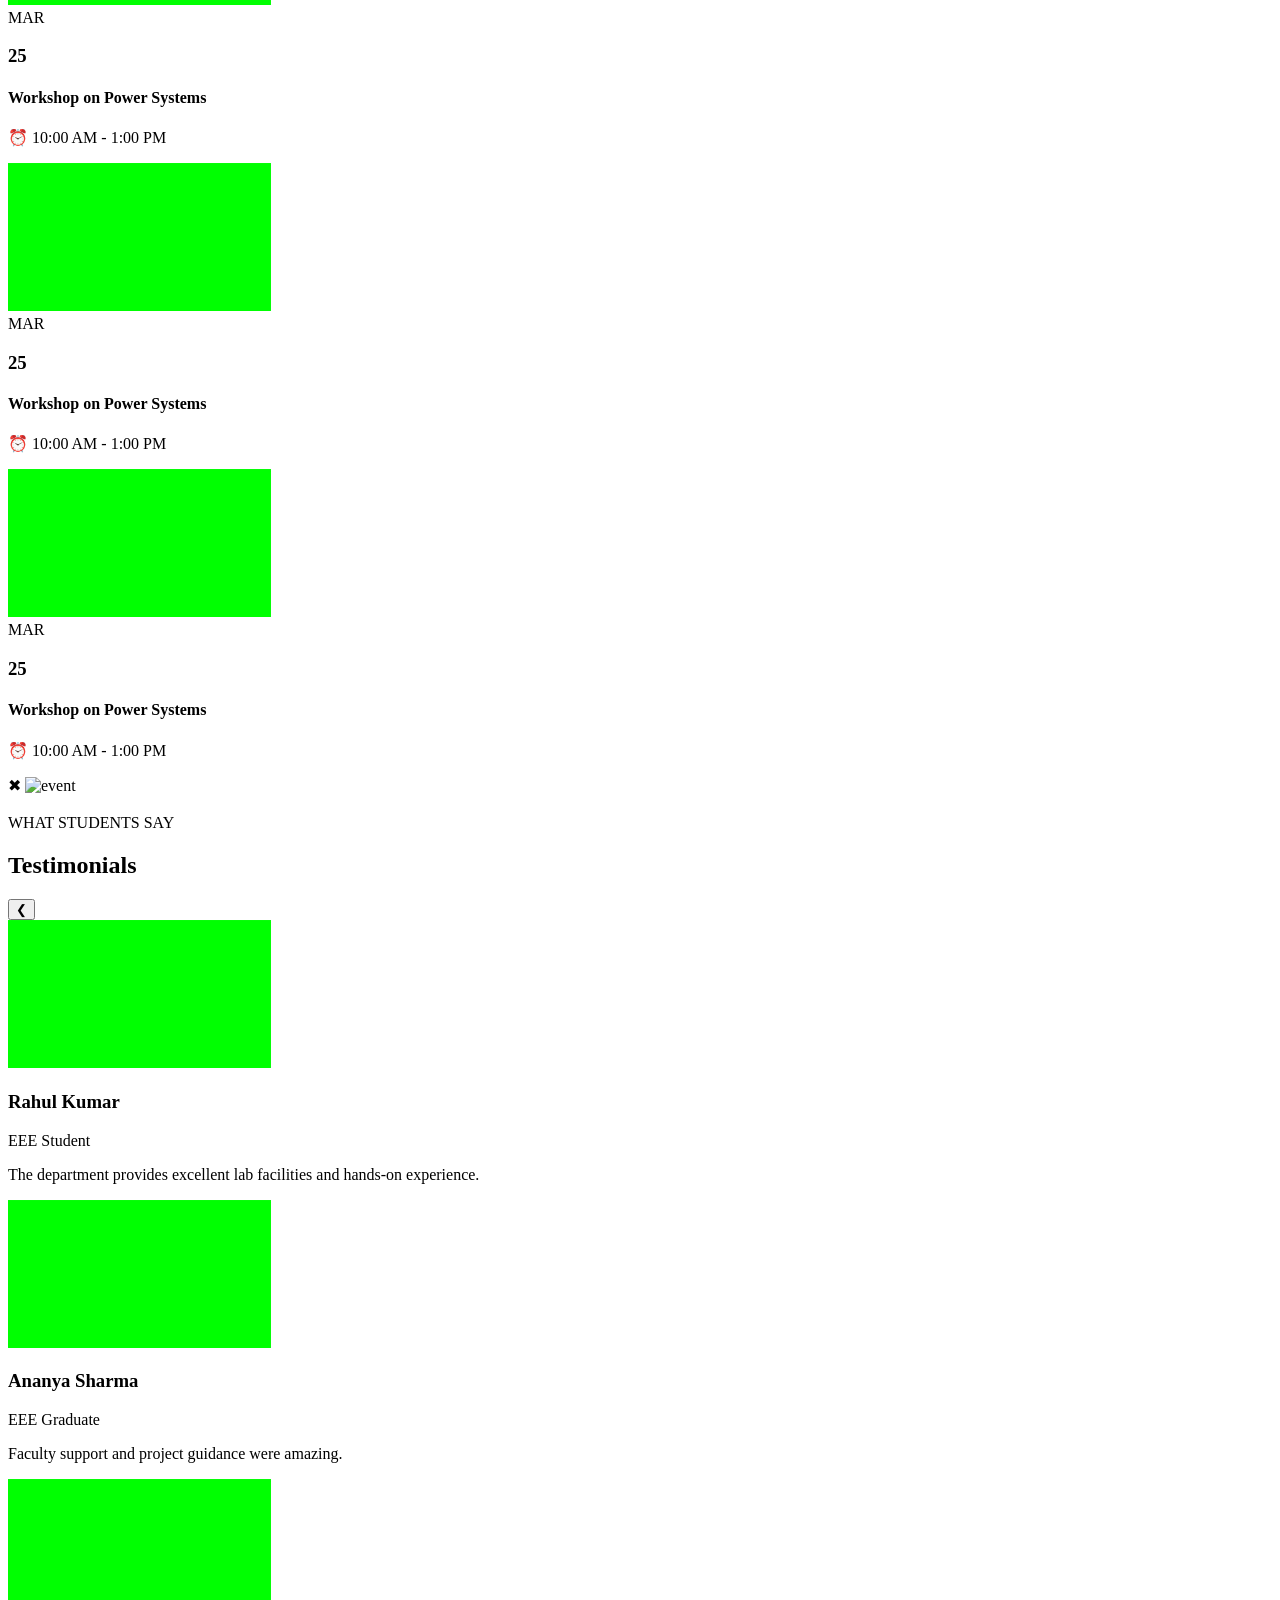
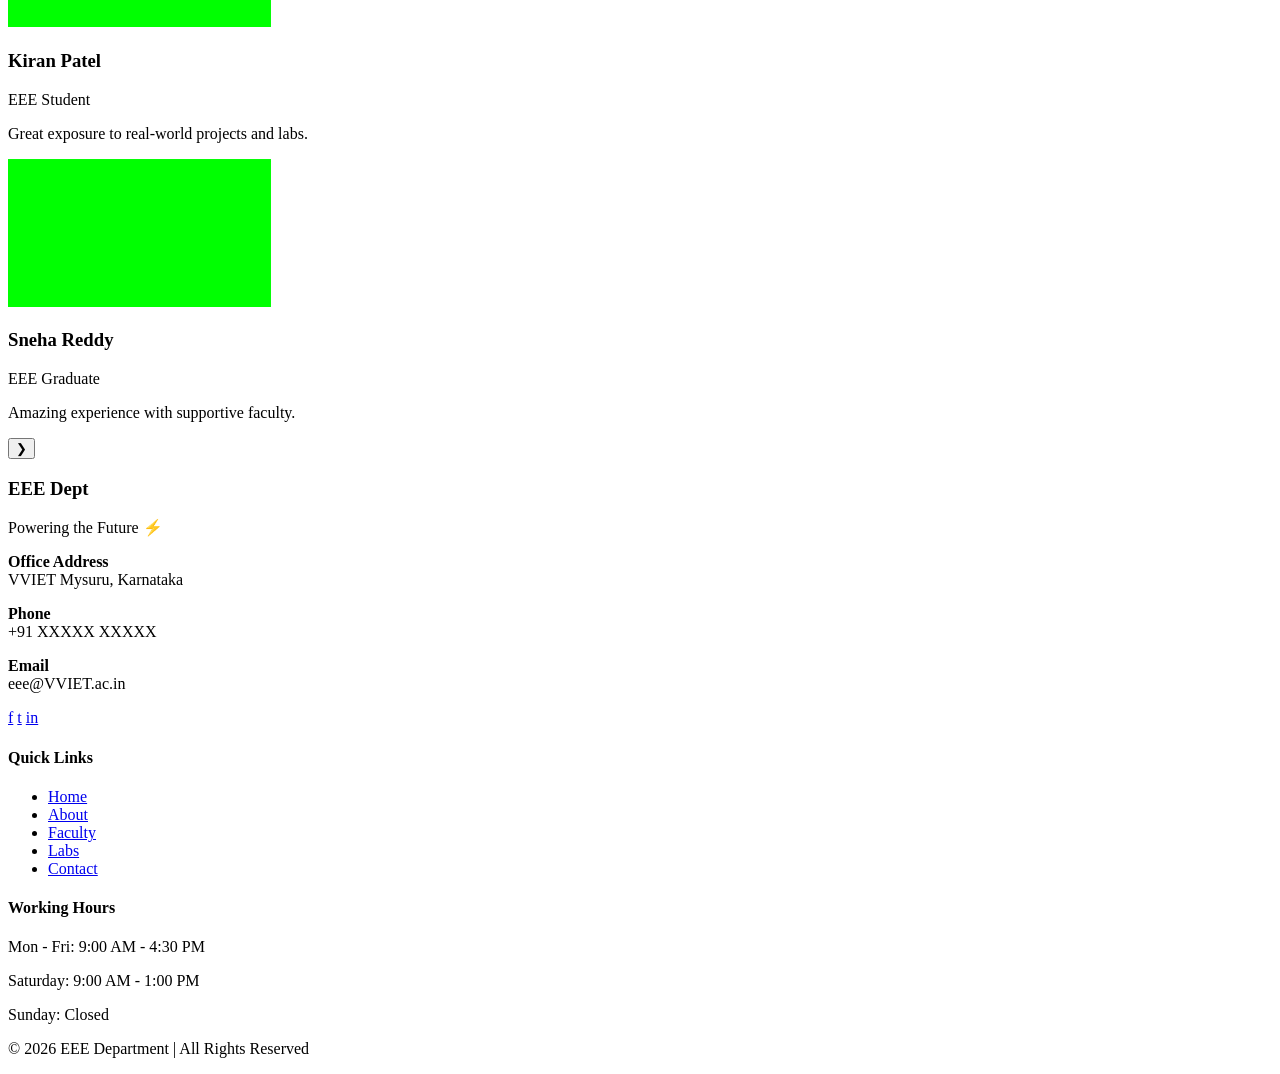
==== commit 8cef5fce: "Add files via upload" ====
--- a/index.html
+++ b/index.html
@@ -3,8 +3,10 @@
 <head>
     <link rel="stylesheet" href="https://cdnjs.cloudflare.com/ajax/libs/font-awesome/6.5.0/css/all.min.css">
     <meta charset="UTF-8">
-    <title>EEE Department</title>
-    <link rel="stylesheet" href="style.css">
+    <title>Vidya Vikas Institute of Engineering and Technology | Electrical and Electronics Engineering Department</title>
+    <link rel="stylesheet" href="styles/style.css">
+    <meta name="viewport"
+content="width=device-width, initial-scale=1.0">
 </head>
 <body>
 <!-- Top Bar -->
@@ -26,12 +28,13 @@
 </div>
 <!-- Navbar -->
 <header class="navbar">
-    <div class="logo">EEE Dept</div>
+    <div class="logo">Electrical and Electronics Department</div>
 <nav>
     <a href="index.html">Home</a>
     <a href="about.html">About</a>
     <a href="courses.html">Courses</a>
     <a href="faculty.html">Faculties</a>
+    <a href="events.html">Events</a>
     <a href="labs.html">Labs</a>
     <a href="blogs.html">Blogs</a>
     <a href="contact.html">Contact</a>
@@ -50,7 +53,7 @@
     <div class="hero-content">
         <p class="tag">ADMISSION 2026</p>
         <h1>Your bright future is <br><span>our mission</span></h1>
-        <button class="cta">View Department</button>
+        <a href="about.html" class="cta">View Department</a>
     </div>
 </section>
 
@@ -505,6 +508,6 @@
     </div>
 
 </footer>
-<script src="script.js"></script>
+<script src="scripts/script.js"></script>
 </body>
 </html>
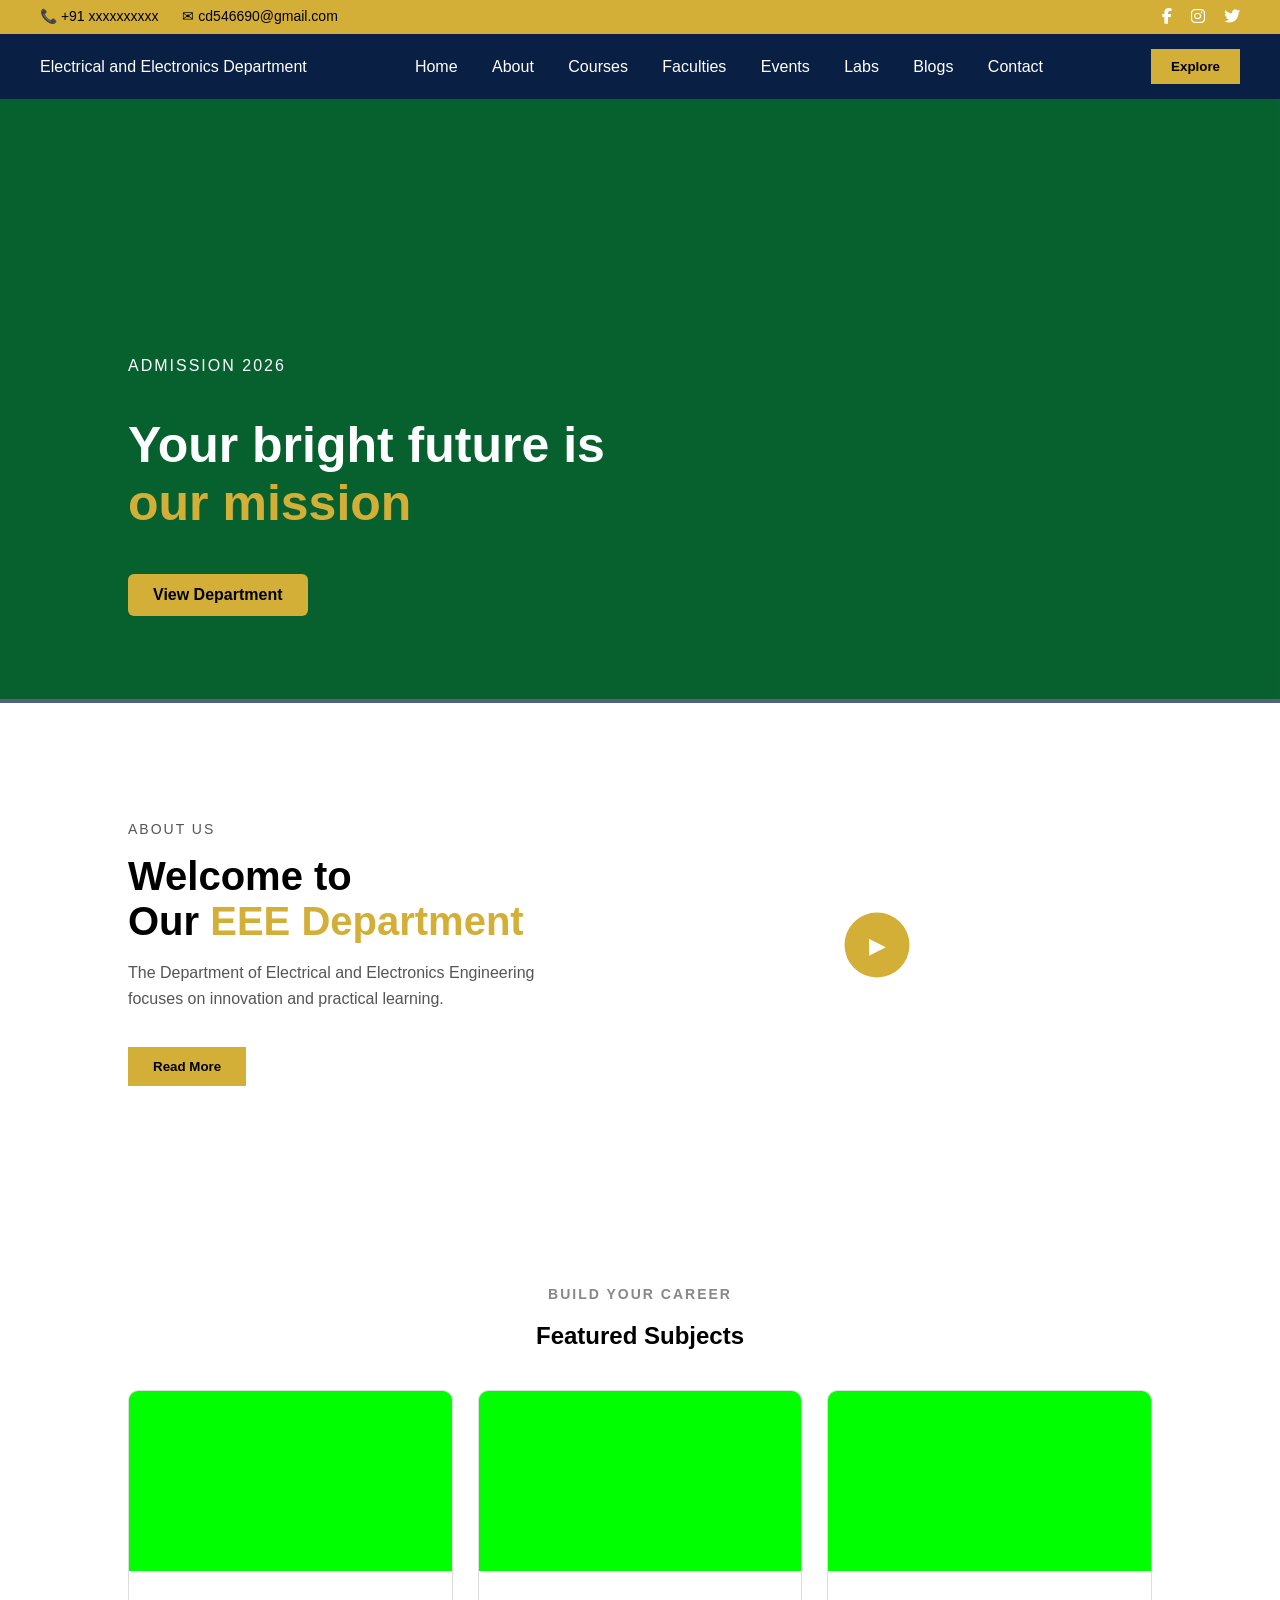
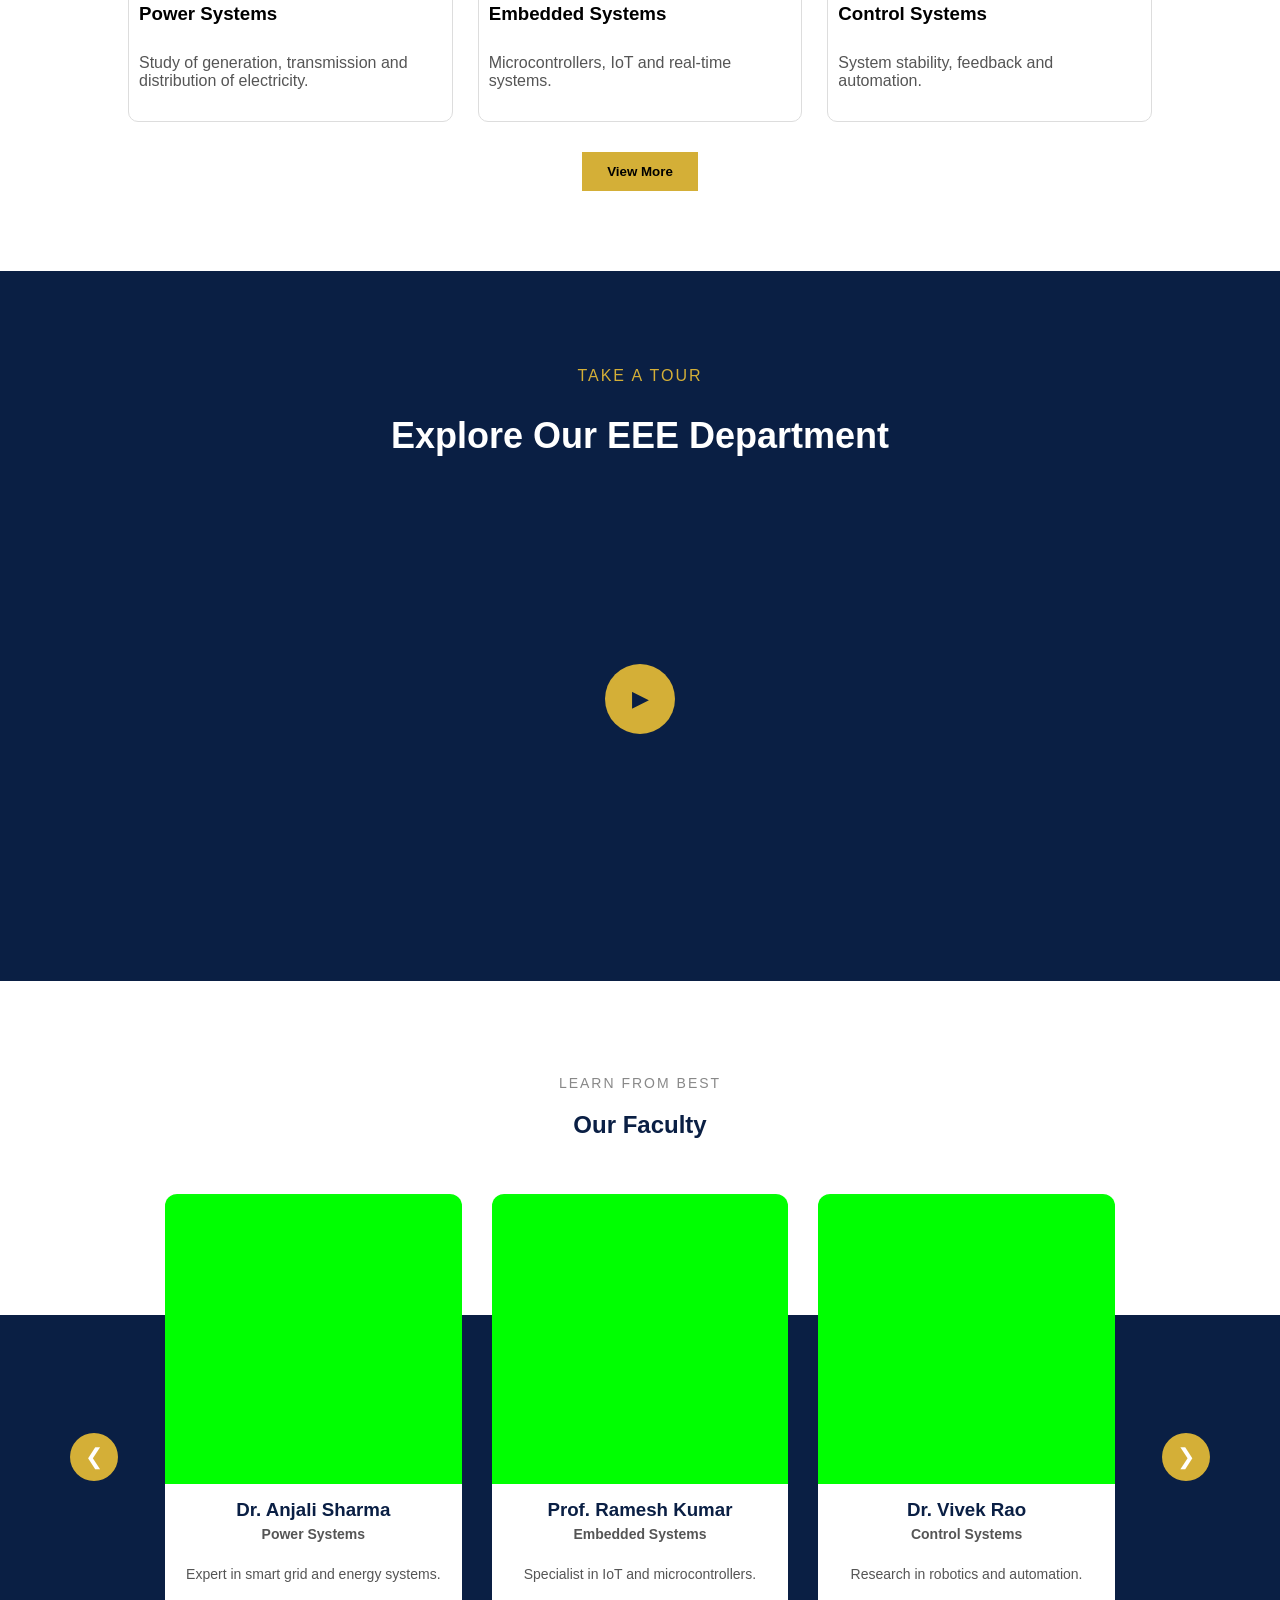
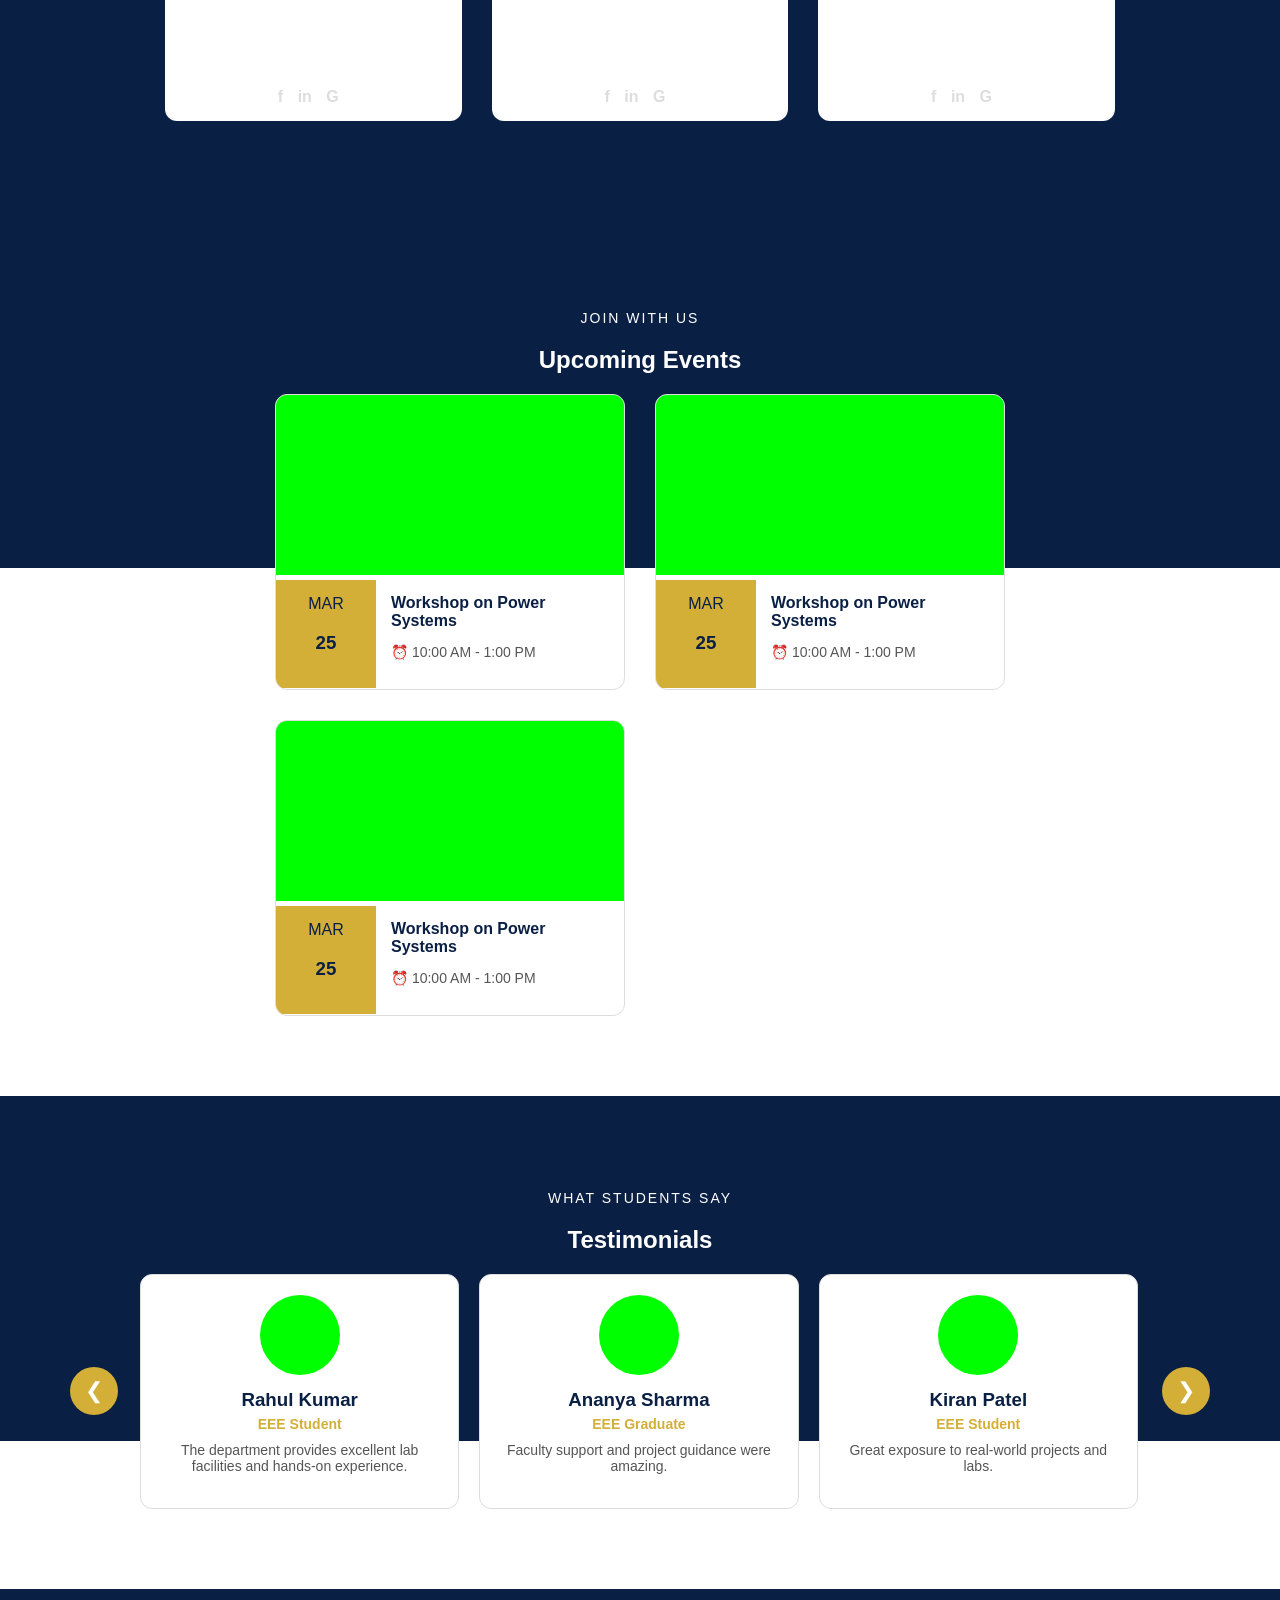
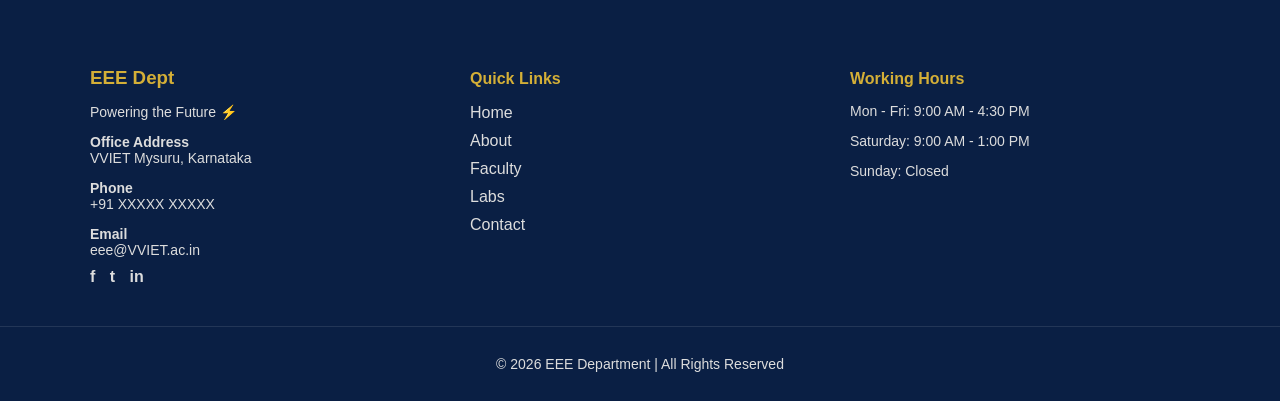
==== commit 8ecb69b0: "Add files via upload" ====
--- a/index.html
+++ b/index.html
@@ -5,8 +5,7 @@
     <meta charset="UTF-8">
     <title>Vidya Vikas Institute of Engineering and Technology | Electrical and Electronics Engineering Department</title>
     <link rel="stylesheet" href="styles/style.css">
-    <meta name="viewport"
-content="width=device-width, initial-scale=1.0">
+    
 </head>
 <body>
 <!-- Top Bar -->
--- a/styles/style.css
+++ b/styles/style.css
@@ -0,0 +1,858 @@
+body {
+    margin: 0;
+    font-family: Arial, sans-serif;
+}
+/* ================= TOP BAR ================= */
+
+.top-bar {
+    background: #D4AF37;
+    color: black;
+    display: flex;
+    justify-content: space-between;
+    padding: 8px 40px;
+    font-size: 14px;
+}
+
+.top-left span {
+    margin-right: 20px;
+}
+
+.top-right a {
+    margin-left: 15px;
+    color: white;
+    text-decoration: none;
+    font-size: 16px;
+    transition: 0.3s;
+}
+
+.top-right a:hover {
+    color: #D4AF37;
+}
+.top-left a {
+    color: black;
+    text-decoration: none;
+    pointer-events: auto;
+    cursor: pointer;
+}
+
+.top-left a:hover {
+    color: #D4AF37;
+}
+
+/* Navbar */
+.navbar {
+    display: flex;
+    justify-content: space-between;
+    align-items: center;
+    background: #0a1f44;
+    padding: 15px 40px;
+    color: white;
+}
+
+.navbar nav a {
+    margin: 0 15px;
+    text-decoration: none;
+    color: white;
+}
+
+.btn {
+    background: #D4AF37;
+    border: none;
+    padding: 10px 20px;
+    color: black;
+    font-weight: bold;
+    cursor: pointer;
+}
+
+/* Hero */
+.hero {
+    position: relative;
+}
+
+.hero img {
+    width: 100%;
+    height: 600px;
+    object-fit: cover;
+}
+
+/* Dark overlay */
+.overlay {
+    position: absolute;
+    top: 0;
+    left: 0;
+    right: 0;
+    bottom: 0;
+    background: rgba(10, 31, 68, 0.7);
+}
+
+/* Hero content */
+.hero-content {
+    position: absolute;
+    top: 40%;
+    left: 10%;
+    color: white;
+}
+
+.hero-content h1 {
+    font-size: 50px;
+}
+
+.hero-content span {
+    color: #D4AF37;
+}
+
+.tag {
+    letter-spacing: 2px;
+    margin-bottom: 10px;
+}
+
+.cta {
+    display: inline-block;
+
+    padding: 12px 25px;
+
+    background: #D4AF37;
+
+    text-decoration: none;
+
+    color: black;
+
+    font-weight: bold;
+
+    border-radius: 6px;
+}
+/* ================= ABOUT SECTION ================= */
+
+.about-section {
+    display: flex;
+    align-items: center;
+    justify-content: space-between;
+    padding: 80px 10%;
+    gap: 50px;
+}
+
+/* Text */
+.about-text {
+    max-width: 500px;
+}
+
+.about-tag {
+    letter-spacing: 2px;
+    font-size: 14px;
+    color: #888;
+}
+
+.about-text h2 {
+    font-size: 40px;
+    margin: 10px 0;
+}
+
+.about-text span {
+    color: #D4AF37;
+}
+
+.about-text p {
+    color: #555;
+    line-height: 1.6;
+}
+
+.about-btn {
+    margin-top: 20px;
+    padding: 12px 25px;
+    background: #D4AF37;
+    border: none;
+    font-weight: bold;
+    cursor: pointer;
+}
+
+/* ================= VIDEO ================= */
+
+.about-video {
+    position: relative;
+}
+
+.about-video {
+    width: 100%;
+    max-width: 550px;
+}
+
+.about-video video {
+    width: 100%;
+    height: 320px;
+    object-fit: cover;
+    border-radius: 10px;
+}
+
+/* Play Button */
+.play-btn {
+    position: absolute;
+    top: 50%;
+    left: 50%;
+    transform: translate(-50%, -50%);
+    
+    background: #D4AF37;
+    color: white;
+    font-size: 22px;
+
+    width: 65px;
+    height: 65px;
+
+    display: flex;
+    align-items: center;
+    justify-content: center;
+
+    border-radius: 50%;
+    cursor: pointer;
+}
+
+/* ================= READ MORE ANIMATION ================= */
+
+#moreText {
+    transition: all 0.3s ease;
+}
+/* ================= COURSES ================= */
+
+.courses {
+    padding: 80px 10%;
+    text-align: center;
+}
+
+.section-tag {
+    letter-spacing: 2px;
+    color: #888;
+}
+
+.course-container {
+    display: grid;
+    grid-template-columns: repeat(3, 1fr);
+    gap: 25px;
+    margin-top: 40px;
+}
+
+/* Card */
+.course-card {
+    border: 1px solid #ddd;
+    border-radius: 10px;
+    overflow: hidden;
+    text-align: left;
+    transition: 0.3s;
+}
+
+.course-card img {
+    width: 100%;
+    height: 180px;
+    object-fit: cover;
+}
+
+.course-card h3 {
+    padding: 10px;
+}
+
+.course-card p {
+    padding: 0 10px 15px;
+    color: #555;
+}
+
+/* Hover effect */
+.course-card:hover {
+    transform: translateY(-5px);
+}
+
+/* Hidden cards */
+.hidden {
+    display: none;
+}
+
+/* Button */
+.view-btn {
+    margin-top: 30px;
+    padding: 12px 25px;
+    background: #D4AF37;
+    border: none;
+    font-weight: bold;
+    cursor: pointer;
+}
+/* ================= VIDEO TOUR SECTION ================= */
+
+.video-section {
+    background: #0a1f44;
+    color: white;
+    text-align: center;
+    padding: 80px 10%;
+}
+
+/* Small tag */
+.video-tag {
+    letter-spacing: 2px;
+    color: #D4AF37;
+    margin-bottom: 10px;
+}
+
+/* Title */
+.video-section h2 {
+    font-size: 36px;
+    margin-bottom: 40px;
+}
+
+/* Video box */
+.video-container {
+    position: relative;
+    max-width: 800px;
+    margin: auto;
+}
+
+.video-container video {
+    width: 100%;
+    height: 400px;
+    object-fit: cover;
+    border-radius: 12px;
+}
+
+/* Play button */
+.video-container .play-btn {
+    position: absolute;
+    top: 50%;
+    left: 50%;
+    transform: translate(-50%, -50%);
+    
+    background: #D4AF37;
+    color: #0a1f44;
+
+    width: 70px;
+    height: 70px;
+
+    display: flex;
+    align-items: center;
+    justify-content: center;
+
+    border-radius: 50%;
+    font-size: 22px;
+    cursor: pointer;
+}
+/* ================= FACULTY SECTION ================= */
+
+.faculty {
+    padding: 80px 0;
+    text-align: center;
+
+    background: linear-gradient(
+        to bottom,
+        #ffffff 40%,
+        #0a1f44 40%
+        
+    );
+}
+
+.faculty h2 {
+    margin-bottom: 40px;
+    color: #0a1f44;
+}
+
+.section-tag {
+    color: #888;
+    letter-spacing: 2px;
+    font-size: 14px;
+}
+
+/* ================= SLIDER ================= */
+
+.faculty-slider {
+    position: relative;
+    width: 100%;
+}
+
+/* Viewport */
+.faculty-viewport {
+    overflow: hidden;
+}
+
+/* Track */
+.faculty-track {
+    display: flex;
+    align-items: stretch;
+    transition: transform 0.5s ease;
+}
+
+/* ================= CARD ================= */
+
+.faculty-card {
+    min-width: 33.33%;
+    padding: 15px;
+    box-sizing: border-box;
+}
+
+/* Inner card box */
+.faculty-card > div {
+    background: white;
+    border-radius: 12px;
+    overflow: hidden;
+    display: flex;
+    flex-direction: column;
+
+    aspect-ratio: 9 / 16;   /* 🔥 MAIN FIX */
+}
+
+/* Image */
+.faculty-card img {
+    width: 100%;
+    height: 55%;   /* top portion */
+    object-fit: cover;
+}
+
+/* Info */
+.faculty-info {
+    padding: 15px;
+    display: flex;
+    flex-direction: column;
+    justify-content: space-between;
+    flex-grow: 1;
+}
+
+.faculty-info h3 {
+    margin: 0;
+    color: #0a1f44;
+}
+
+.role {
+    color: #D4AF37;
+    font-weight: bold;
+    margin: 5px 0 10px;
+}
+
+.faculty-info p {
+    color: #555;
+    font-size: 14px;
+}
+
+/* ================= SOCIAL ICONS ================= */
+
+.socials {
+    margin-top: auto;
+}
+
+.socials a {
+    margin-right: 10px;
+    text-decoration: none;
+    color: #0a1f44;
+    font-weight: bold;
+    transition: 0.3s;
+}
+
+.socials a:hover {
+    color: #D4AF37;
+}
+
+/* ================= HOVER EFFECT ================= */
+
+.faculty-card > div {
+    transition: all 0.35s ease;
+}
+
+.faculty-card:hover > div {
+
+    transform: translateY(-8px);
+
+    box-shadow:
+        0 12px 35px rgba(0,0,0,0.08);
+
+}
+
+/* ================= NAV BUTTONS ================= */
+
+.nav-btn {
+    position: absolute;
+    top: 50%;
+    transform: translateY(-50%);
+
+    /* Transparent glass effect */
+    background: rgba(255,255,255,0.18);
+    backdrop-filter: blur(12px);
+    -webkit-backdrop-filter: blur(12px);
+
+    border: 1px solid rgba(255,255,255,0.25);
+
+    width: 48px;
+    height: 48px;
+
+    border-radius: 50%;
+
+    color: white;
+    font-size: 22px;
+
+    cursor: pointer;
+
+    display: flex;
+    align-items: center;
+    justify-content: center;
+
+    transition: all 0.3s ease;
+
+    z-index: 10;
+}
+
+.nav-btn:hover {
+    background: rgba(255,255,255,0.28);
+
+    transform: translateY(-50%) scale(1.08);
+}
+/* Left button */
+.left {
+    left: 20px;
+}
+
+.right {
+    right: 20px;
+}
+.faculty-slider {
+    max-width: 1000px;   /* 🔥 controls total width */
+    margin: auto;        /* centers it */
+    position: relative;
+}
+.faculty-viewport {
+    overflow: hidden;
+    padding: 0 10px;
+}
+/* ================= EVENTS ================= */
+
+.events {
+    padding: 80px 0;
+    text-align: center;
+
+    background: linear-gradient(
+        to bottom,
+        #0a1f44 40%,
+        #ffffff 40%
+    );
+}
+
+.events h2,
+.events .section-tag {
+    color: white;
+}
+/* Grid centered */
+.event-container {
+    display: grid;
+    grid-template-columns: repeat(2, 350px);
+    justify-content: center;
+    gap: 30px;
+}
+
+/* Card */
+.event-card {
+    background: white;
+    border: 1px solid #ddd;
+    border-radius: 12px;
+    overflow: hidden;
+    cursor: pointer;
+    transition: 0.3s;
+}
+
+/* Image */
+.event-card img {
+    width: 100%;
+    height: 180px;
+    object-fit: cover;
+}
+
+/* Content layout */
+.event-content {
+    display: flex;
+    align-items: center;
+}
+
+/* Date */
+.event-date {
+    background: #D4AF37;
+    color: #0a1f44;
+    padding: 15px;
+    text-align: center;
+    min-width: 70px;
+}
+
+/* Info */
+.event-info {
+    padding: 15px;
+    text-align: left;
+}
+
+.event-info h4 {
+    margin: 0;
+    color: #0a1f44;
+}
+
+.event-info p {
+    color: #555;
+    font-size: 14px;
+}
+
+/* Hover */
+.event-card:hover {
+    transform: translateY(-6px);
+    box-shadow: 0 10px 20px rgba(0,0,0,0.1);
+}
+/* ================= POPUP ================= */
+
+.event-popup {
+    position: fixed;
+    top: 0;
+    left: 0;
+    width: 100%;
+    height: 100%;
+
+    background: rgba(10, 31, 68, 0.8);
+
+    display: none;
+    align-items: center;
+    justify-content: center;
+
+    z-index: 1000;
+}
+
+/* Popup card */
+.popup-content {
+    background: white;
+    border-radius: 12px;
+    overflow: hidden;
+
+    width: 500px;
+    max-width: 90%;
+
+    box-shadow: 0 20px 40px rgba(0,0,0,0.3);
+    position: relative;
+
+    text-align: center;
+}
+
+/* Image */
+.popup-content img {
+    width: 100%;
+    height: 220px;
+    object-fit: cover;
+}
+
+/* Text */
+.popup-text {
+    padding: 20px;
+}
+
+.popup-text h2 {
+    color: #0a1f44;
+    margin-bottom: 10px;
+}
+
+.popup-time {
+    color: #D4AF37;
+    font-weight: bold;
+    margin-bottom: 10px;
+}
+
+.popup-text p {
+    color: #555;
+    font-size: 14px;
+}
+
+/* Close button */
+.close-btn {
+    position: absolute;
+    top: 10px;
+    right: 15px;
+    font-size: 18px;
+    cursor: pointer;
+}
+/* ================= TESTIMONIALS ================= */
+
+/* ================= TESTIMONIALS ================= */
+
+.testimonials {
+    padding: 80px 0;
+
+    background: linear-gradient(
+        to bottom,
+        #0a1f44 70%,
+        #ffffff 40%
+    );
+
+    text-align: center;
+}
+.testimonials h2,
+.testimonials .section-tag {
+    color: white;
+}
+
+/* Slider */
+.testimonial-slider {
+    position: relative;
+    max-width: 1000px;
+    margin: auto;
+}
+
+.testimonial-viewport {
+    overflow: hidden;
+}
+
+.testimonial-track {
+    display: flex;
+    gap: 20px;   /* 🔥 space between cards */
+    transition: transform 0.5s ease;
+}
+
+/* Card */
+.testimonial-card {
+    transition: all 0.3s ease;
+    min-width: calc(33.33% - 14px);
+    padding: 20px;
+    box-sizing: border-box;
+    text-align: center;
+
+    background: white;
+    border-radius: 12px;
+    border: 1px solid #ddd;
+    transition: 0.3s;
+}
+.testimonial-card:hover {
+    transform: translateY(-8px) scale(1.02);
+
+    box-shadow: 0 12px 30px rgba(0,0,0,0.12);
+
+    background: rgba(255,255,255,0.95);
+}
+
+.testimonial-card img {
+    width: 80px;
+    height: 80px;
+    border-radius: 50%;
+}
+
+.testimonial-card h3 {
+    margin: 10px 0 5px;
+    color: #0a1f44;
+}
+
+.role {
+    color: #D4AF37;
+    font-size: 14px;
+}
+
+.desc {
+    margin-top: 10px;
+    color: #555;
+    font-size: 14px;
+}
+
+/* Hover */
+.testimonial-card:hover {
+    transform: translateY(-5px);
+    box-shadow: 0 10px 20px rgba(0,0,0,0.1);
+}
+
+/* Buttons */
+.nav-btn {
+    position: absolute;
+    top: 50%;
+    transform: translateY(-50%);
+    background: #D4AF37;
+    border: none;
+    padding: 10px;
+    cursor: pointer;
+}
+
+.left {
+    left: -70px;
+}
+
+.right {
+    right: -70px;
+}
+
+/* ================= FOOTER ================= */
+
+.footer {
+    background: #0a1f44;
+    color: #ddd;
+    padding-top: 60px;
+}
+
+/* Layout */
+.footer-container {
+    display: grid;
+    grid-template-columns: repeat(3, 1fr);
+    gap: 40px;
+    max-width: 1100px;
+    margin: auto;
+    padding-bottom: 40px;
+}
+
+/* Headings */
+.footer-col h3,
+.footer-col h4 {
+    color: #D4AF37;
+    margin-bottom: 15px;
+}
+
+/* Text */
+.footer-col p {
+    font-size: 14px;
+    margin-bottom: 10px;
+}
+
+/* Links */
+.footer-col ul {
+    list-style: none;
+    padding: 0;
+}
+
+.footer-col ul li {
+    margin-bottom: 10px;
+}
+
+.footer-col ul li a {
+    text-decoration: none;
+    color: #ddd;
+    transition: 0.3s;
+}
+
+.footer-col ul li a:hover {
+    color: #D4AF37;
+}
+
+/* Social */
+.socials a {
+    margin-right: 10px;
+    text-decoration: none;
+    color: #ddd;
+    font-weight: bold;
+}
+
+.socials a:hover {
+    color: #D4AF37;
+}
+
+/* Bottom */
+.footer-bottom {
+    border-top: 1px solid rgba(255,255,255,0.1);
+    text-align: center;
+    padding: 15px 0;
+    font-size: 14px;
+}
+
+
+
+
+
+
+
+
+
+
+
+
+
+
+
+
+
+
+
+
+
+
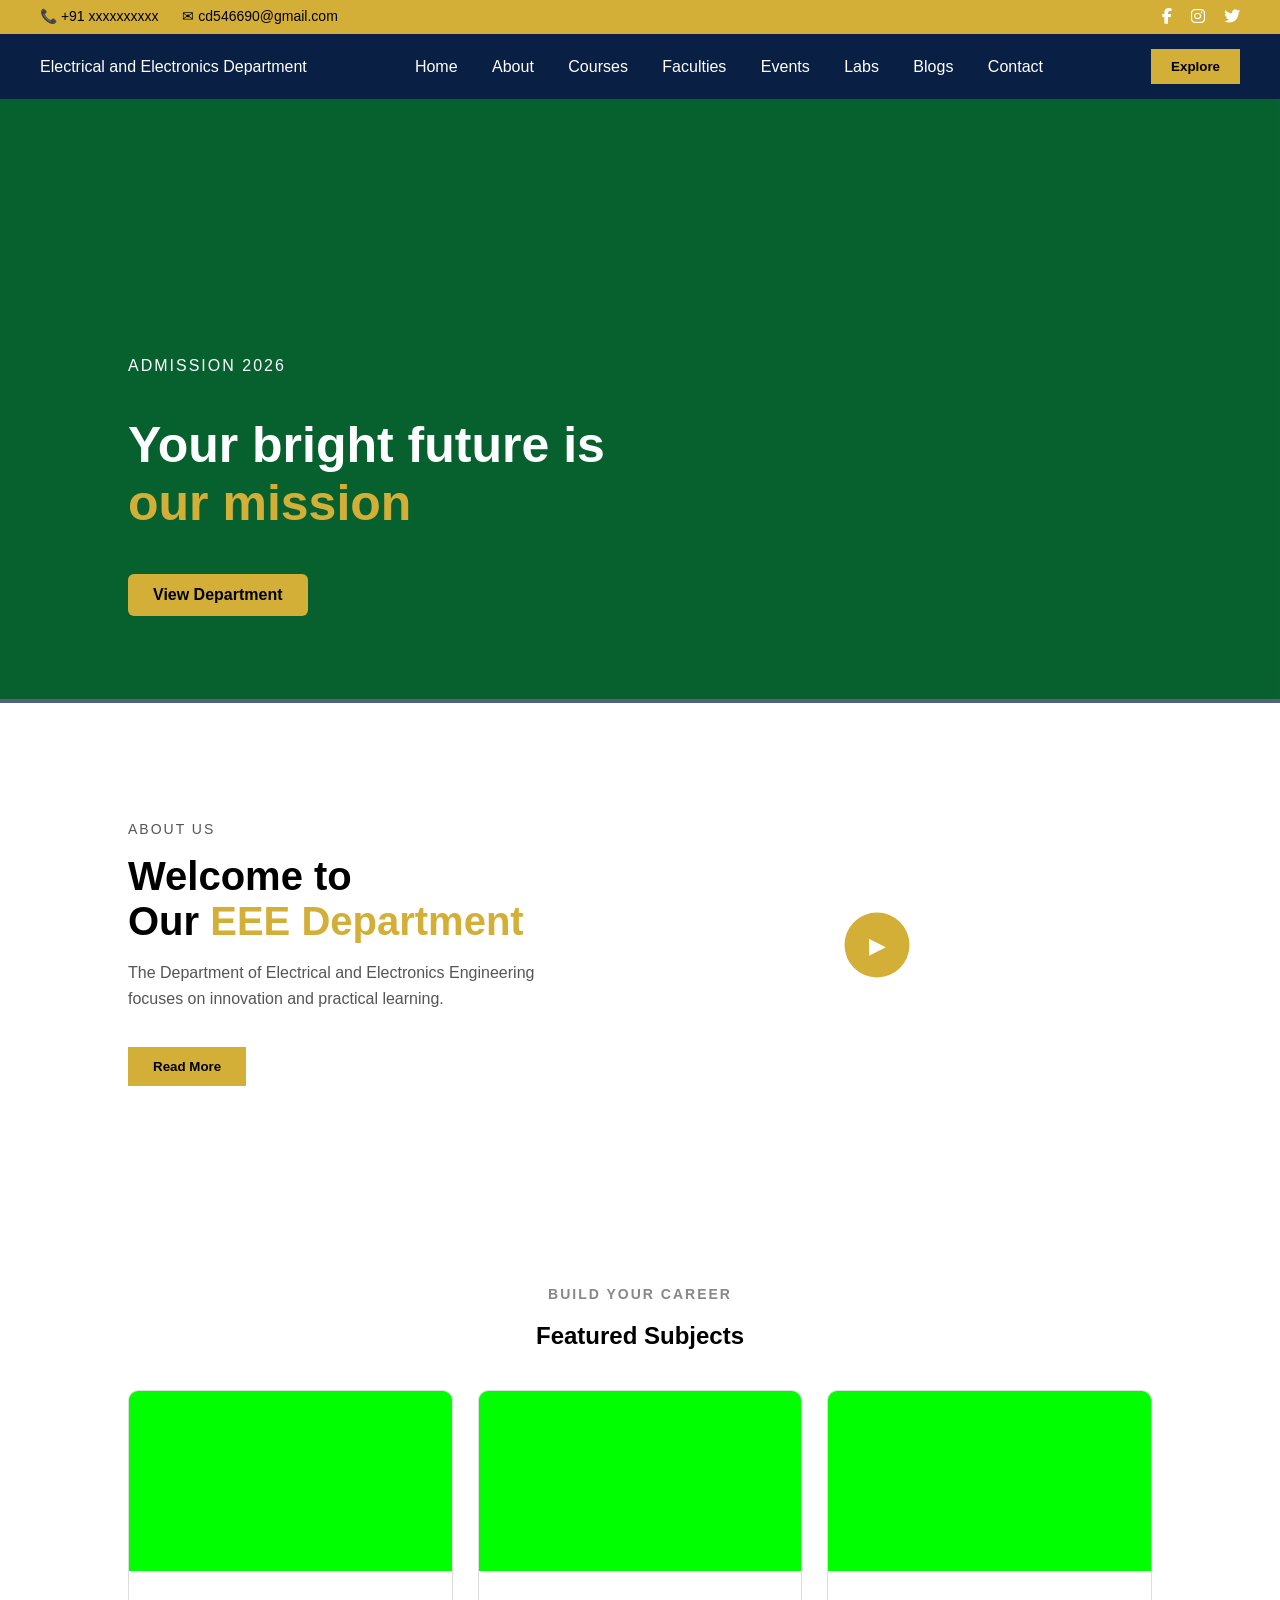
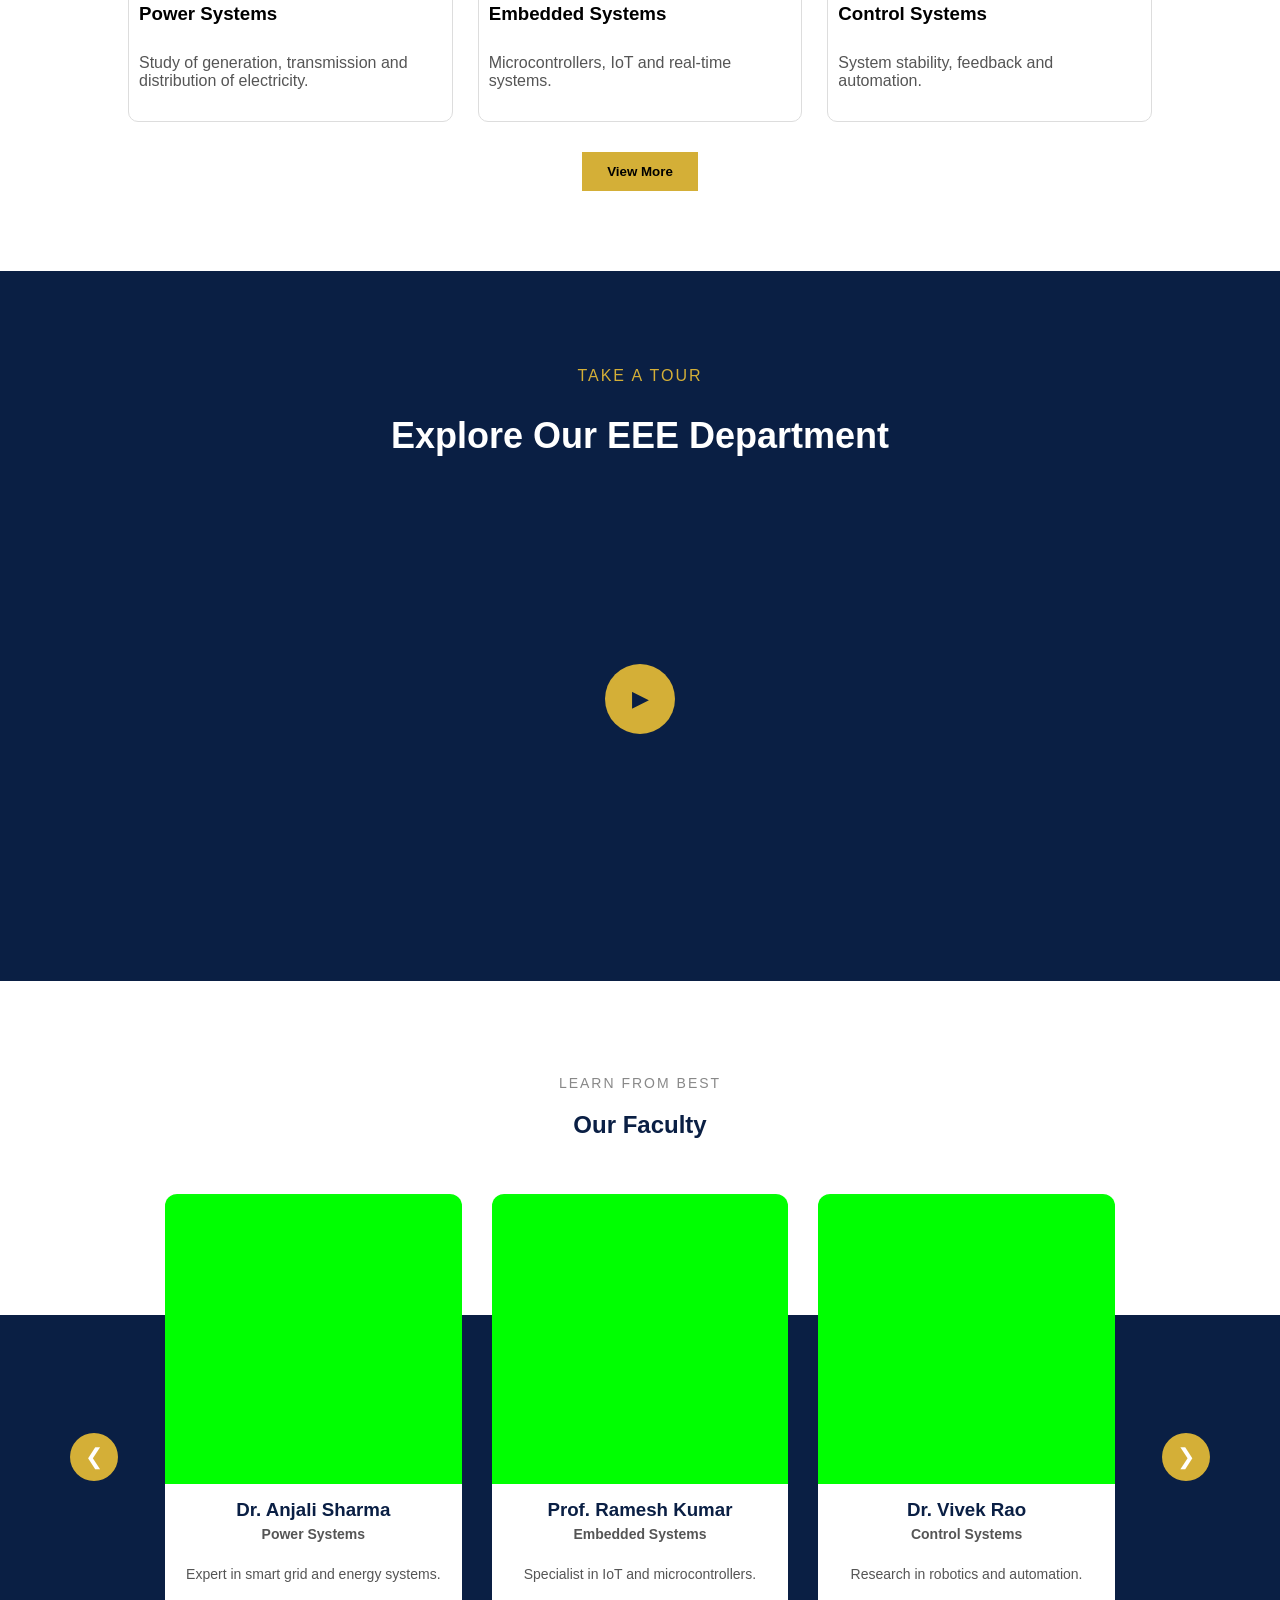
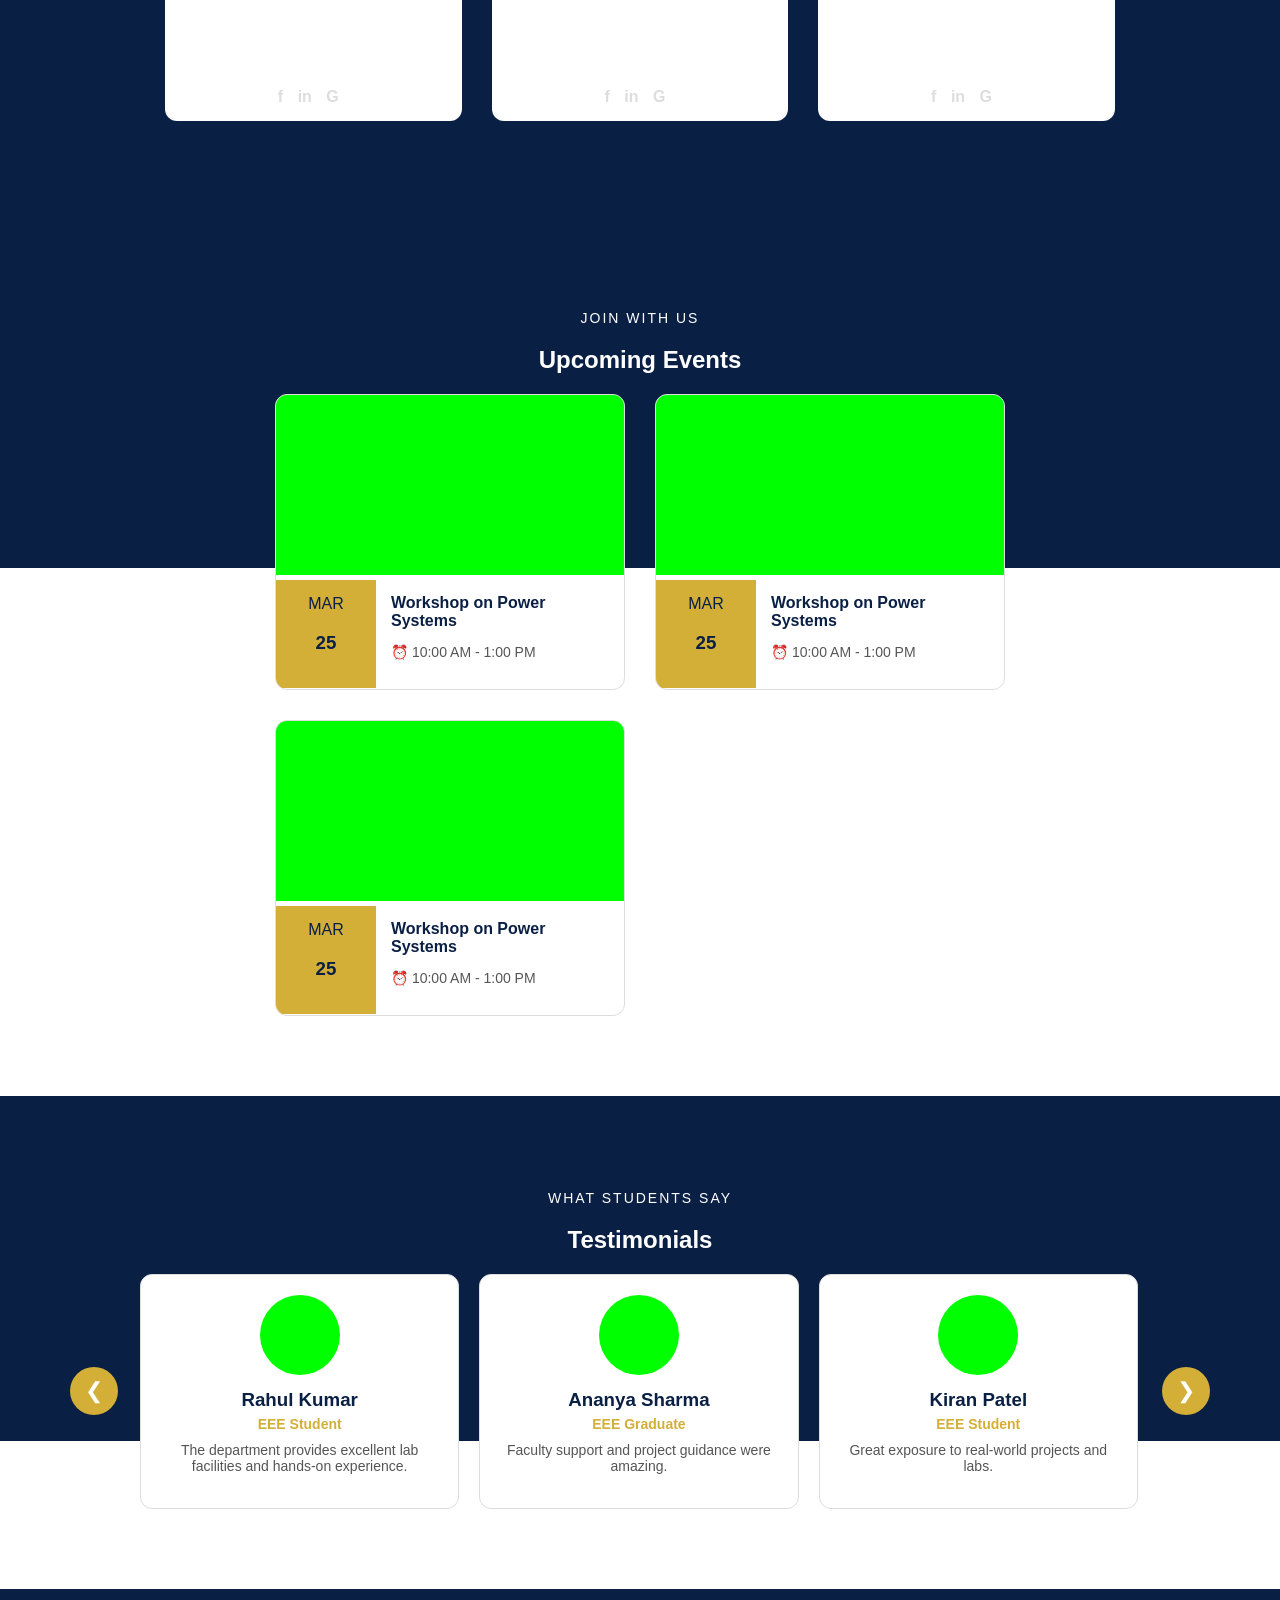
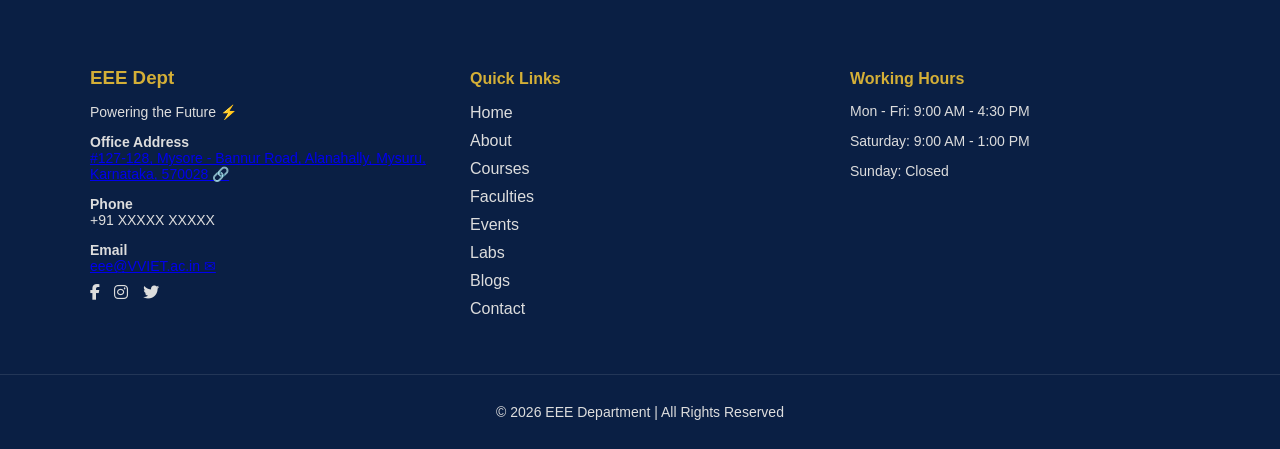
==== commit 975be501: "Add files via upload" ====
--- a/index.html
+++ b/index.html
@@ -463,19 +463,39 @@
             <h3 class="logo">EEE Dept</h3>
             <p class="tagline">Powering the Future ⚡</p>
 
-            <p><strong>Office Address</strong><br>
-            VVIET Mysuru, Karnataka</p>
+            <p>
+
+<strong>Office Address</strong><br>
+
+<a
+href="https://maps.app.goo.gl/Jjx2zk3UcJfhn9Yf8"
+target="_blank">
+
+#127-128, Mysore - Bannur Road, Alanahally, Mysuru, Karnataka, 570028 🔗 
+
+</a>
+
+</p>
 
             <p><strong>Phone</strong><br>
             +91 XXXXX XXXXX</p>
 
-            <p><strong>Email</strong><br>
-            eee@VVIET.ac.in</p>
+            <p>
+
+<strong>Email</strong><br>
+
+<a href="mailto:eee@VVIET.ac.in">
+
+eee@VVIET.ac.in ✉
+
+</a>
+
+</p>
 
             <div class="socials">
-                <a href="#">f</a>
-                <a href="#">t</a>
-                <a href="#">in</a>
+    <a href="https://facebook.com"><i class="fab fa-facebook-f"></i></a>
+    <a href="https://instagram.com"><i class="fab fa-instagram"></i></a>
+    <a href="https://X.com"><i class="fab fa-twitter"></i></a>
             </div>
         </div>
 
@@ -485,9 +505,12 @@
             <ul>
                 <li><a href="index.html">Home</a></li>
                 <li><a href="about.html">About</a></li>
-                <li><a href="#">Faculty</a></li>
-                <li><a href="#">Labs</a></li>
-                <li><a href="#">Contact</a></li>
+                <li><a href="courses.html">Courses</a></li>
+                <li><a href="faculty.html">Faculties</a></li>
+                <li><a href="events.html">Events</a></li>
+                <li><a href="labs.html">Labs</a></li>
+                <li><a href="blogs.html">Blogs</a></li>
+                <li><a href="contact.html">Contact</a></li>
             </ul>
         </div>
 
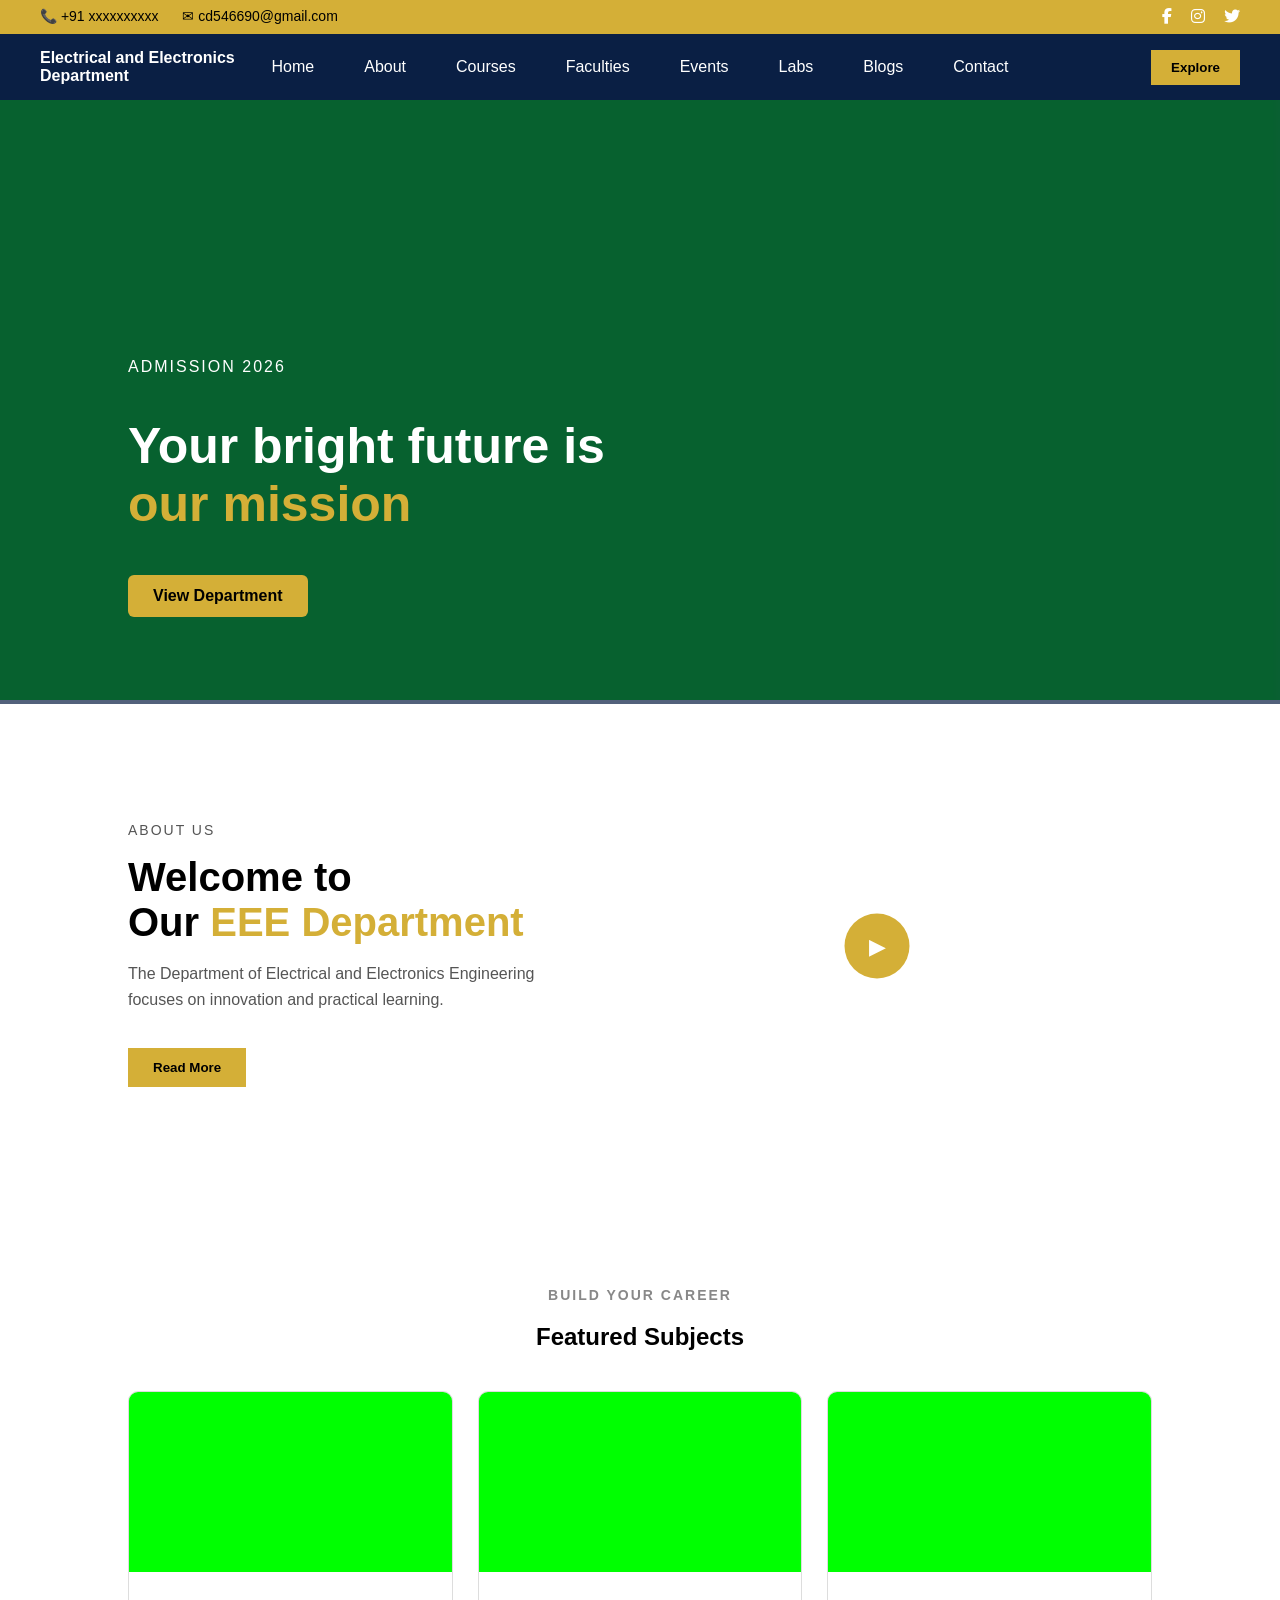
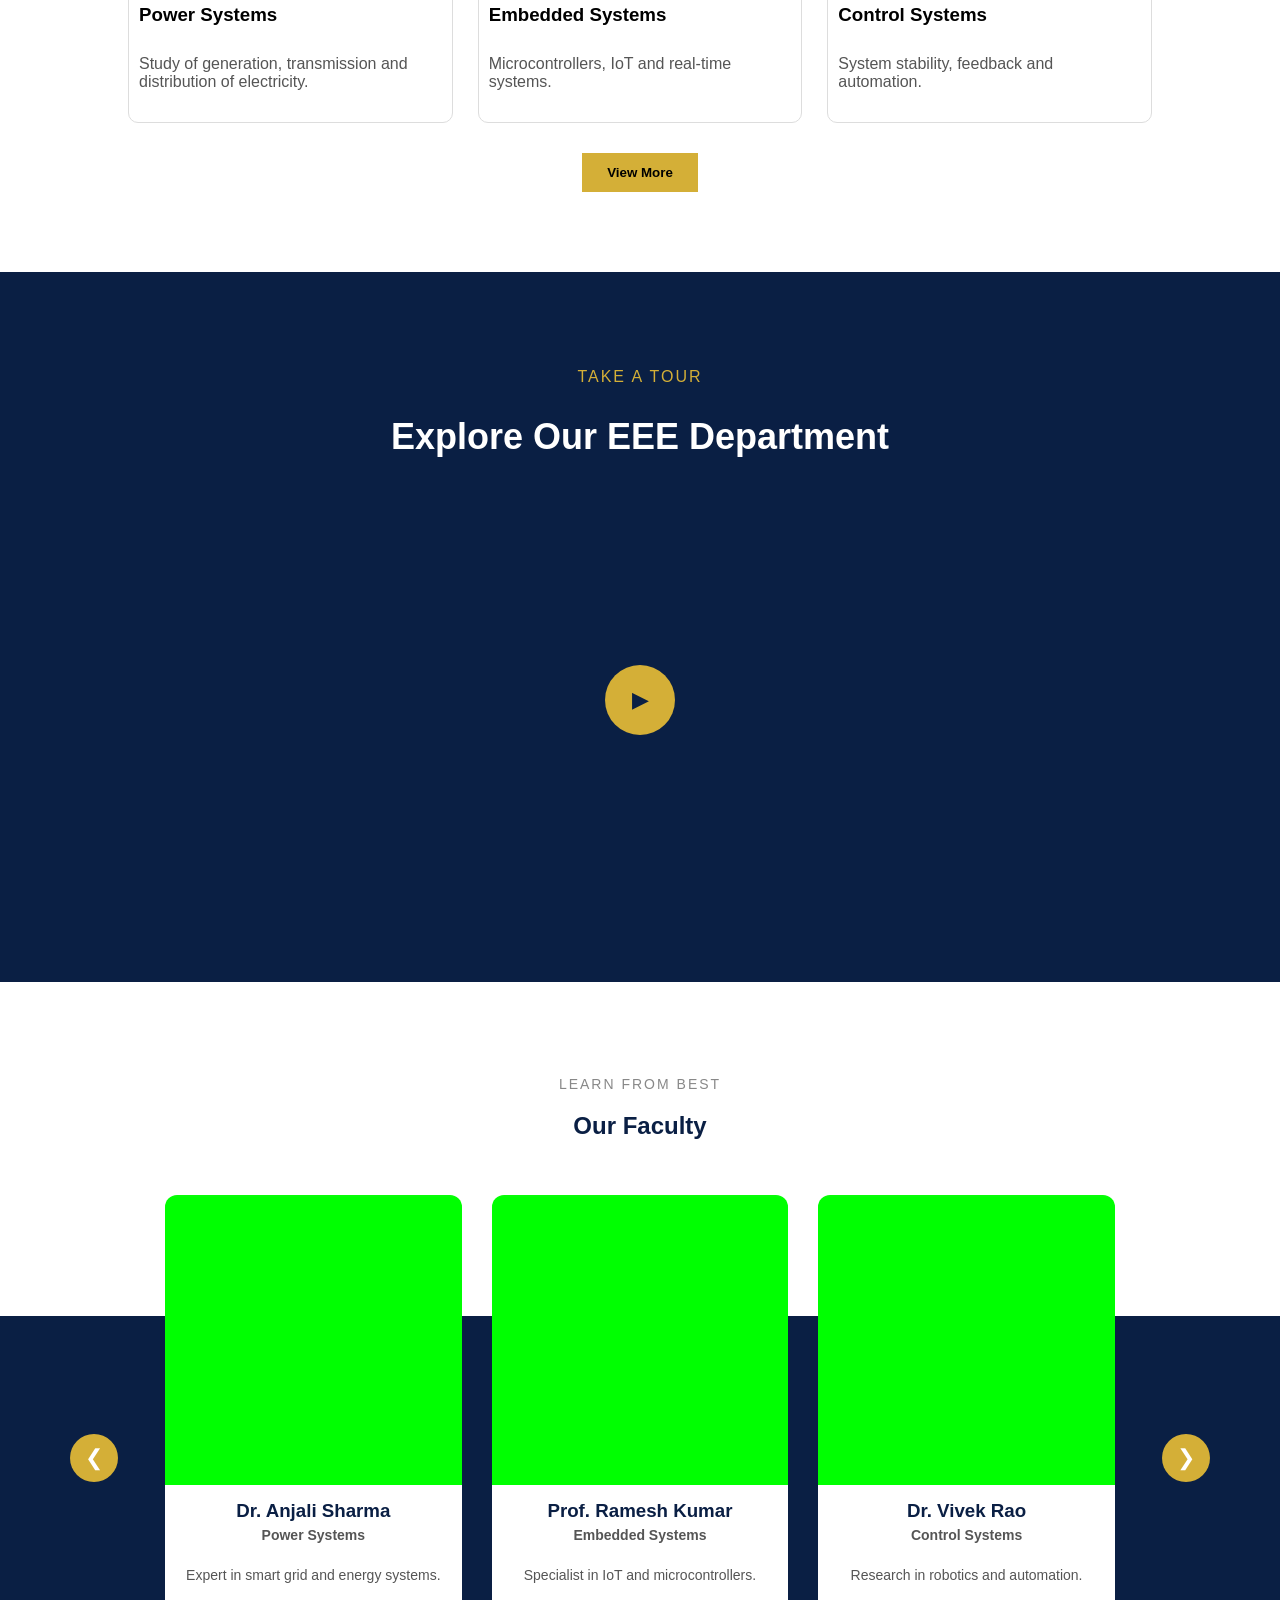
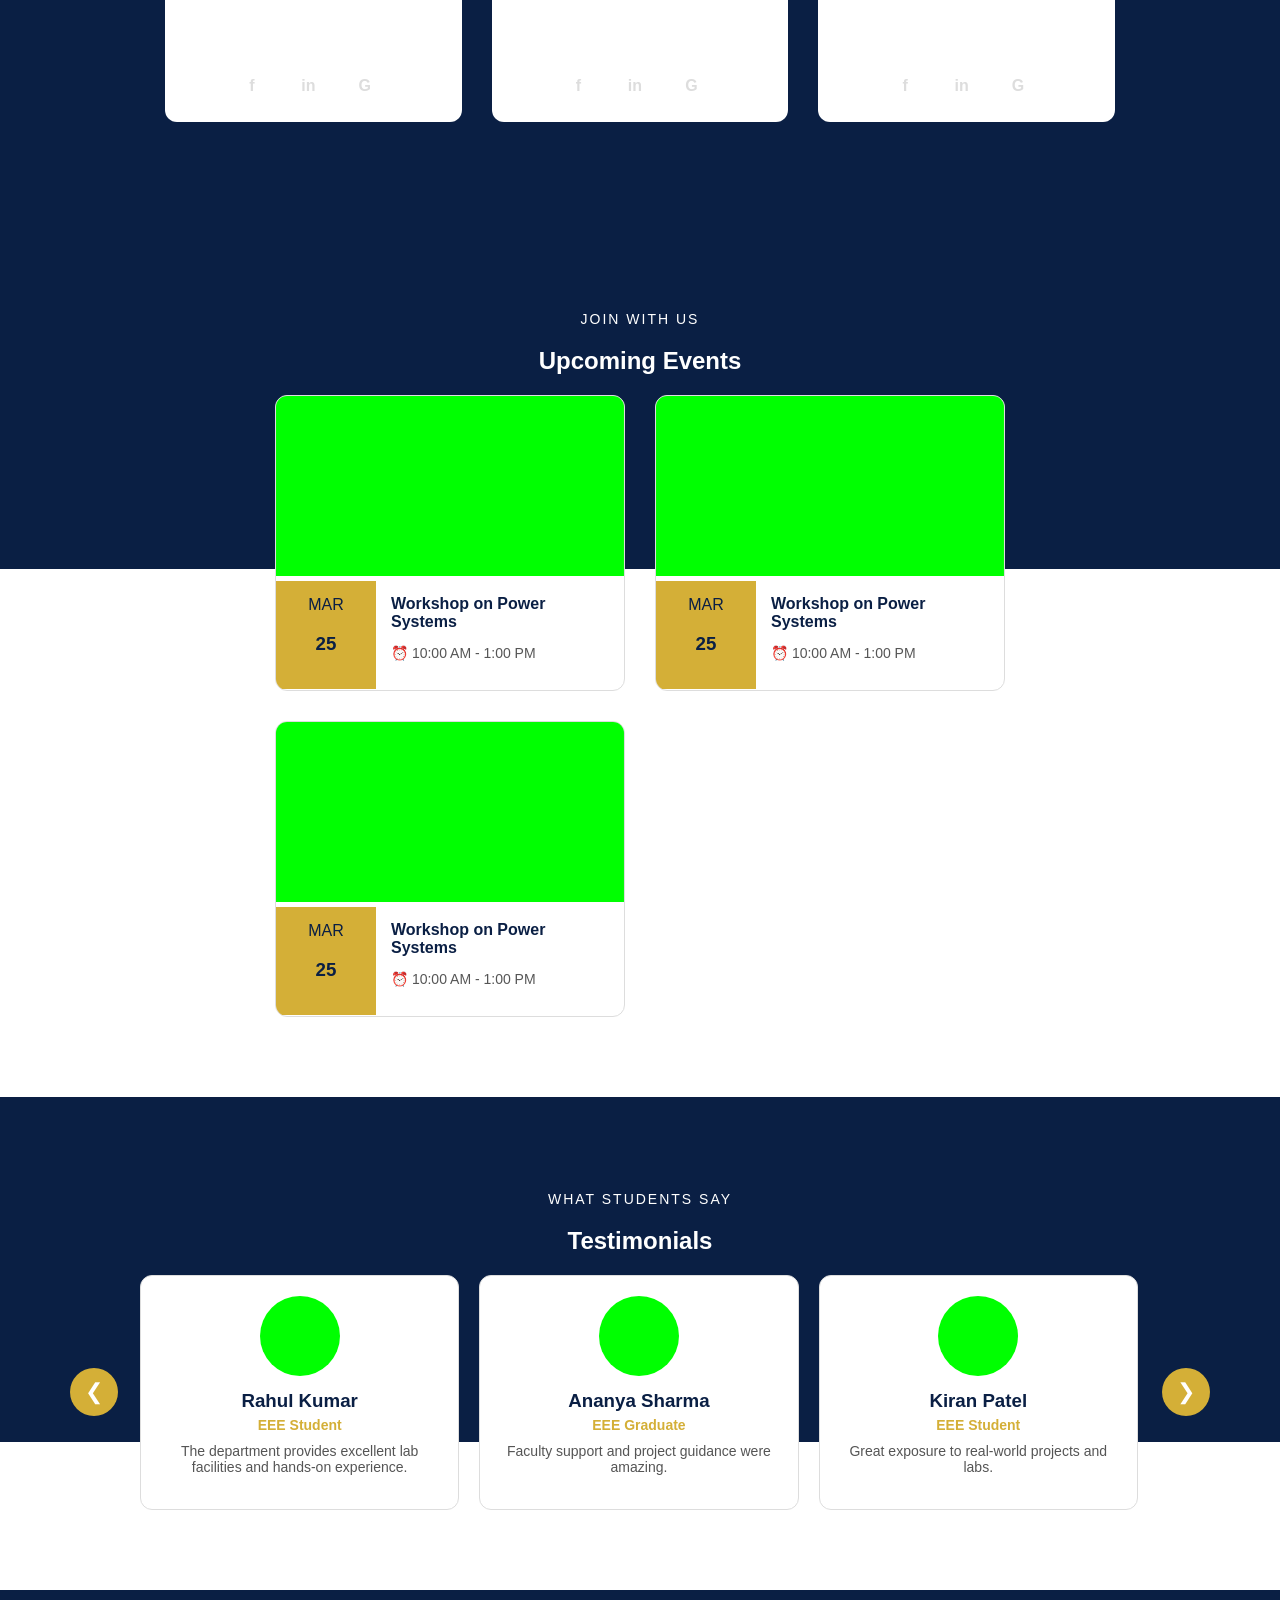
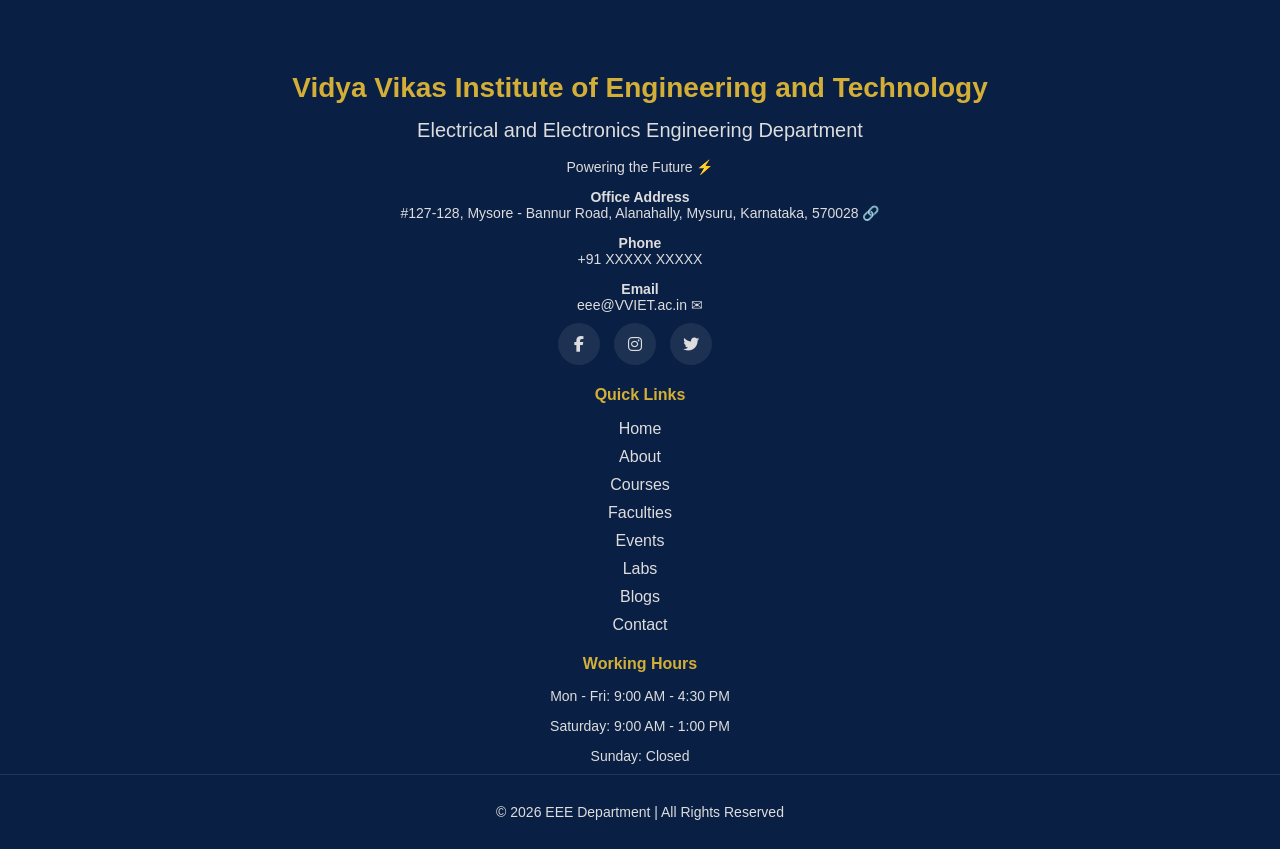
==== commit 5b3a5ed8: "Add files via upload" ====
--- a/index.html
+++ b/index.html
@@ -460,7 +460,17 @@
 
         <!-- COLUMN 1 -->
         <div class="footer-col">
-            <h3 class="logo">EEE Dept</h3>
+            <h3 class="logo">
+
+<span class="college-name">
+Vidya Vikas Institute of Engineering and Technology
+</span>
+
+<span class="dept-name">
+Electrical and Electronics Engineering Department
+</span>
+
+</h3>
             <p class="tagline">Powering the Future ⚡</p>
 
             <p>
--- a/styles/style.css
+++ b/styles/style.css
@@ -1,3 +1,9 @@
+html, body {
+margin:0;
+padding:0;
+
+overflow-x:hidden;
+}
 body {
     margin: 0;
     font-family: Arial, sans-serif;
@@ -41,12 +47,33 @@
 
 /* Navbar */
 .navbar {
-    display: flex;
-    justify-content: space-between;
+    display:grid;
+
+grid-template-columns:
+1fr auto 1fr;
+    
     align-items: center;
     background: #0a1f44;
     padding: 15px 40px;
     color: white;
+}
+.logo{
+justify-self:start;
+
+color:white;
+
+font-weight:bold;
+}
+nav{
+
+justify-self:center;
+
+display:flex;
+
+gap:20px;
+}
+.btn{
+justify-self:end;
 }
 
 .navbar nav a {
@@ -771,17 +798,94 @@
     color: #ddd;
     padding-top: 60px;
 }
-
+.footer a{
+
+color:#ddd;
+
+text-decoration:none;
+}
+
+.footer a:hover{
+
+color:#D4AF37;
+
+}
+.socials a{
+
+display:inline-flex;
+
+align-items:center;
+justify-content:center;
+
+width:42px;
+height:42px;
+
+border-radius:50%;
+
+background:rgba(255,255,255,.08);
+
+color:#ddd;
+
+margin-right:12px;
+
+text-decoration:none;
+
+transition:.3s;
+}
+.socials a:hover{
+
+background:#D4AF37;
+
+color:#0a1f44;
+
+transform:translateY(-3px);
+
+}
 /* Layout */
 .footer-container {
-    display: grid;
-    grid-template-columns: repeat(3, 1fr);
-    gap: 40px;
-    max-width: 1100px;
-    margin: auto;
-    padding-bottom: 40px;
-}
-
+
+max-width:1100px;
+
+margin:0 auto;   /* 🔥 centers footer */
+
+padding:0 20px;
+}
+.footer {
+
+text-align:center;
+}
+.footer .logo{
+
+display:block;
+
+text-align:center;
+
+width:100%;
+
+line-height:1.4;
+}
+.college-name{
+
+display:block;
+
+font-size:28px;
+
+font-weight:700;
+
+color:#D4AF37;
+
+margin-bottom:8px;
+}
+.dept-name{
+
+display:block;
+
+font-size:20px;
+
+font-weight:500;
+
+color:#ddd;
+}
 /* Headings */
 .footer-col h3,
 .footer-col h4 {
